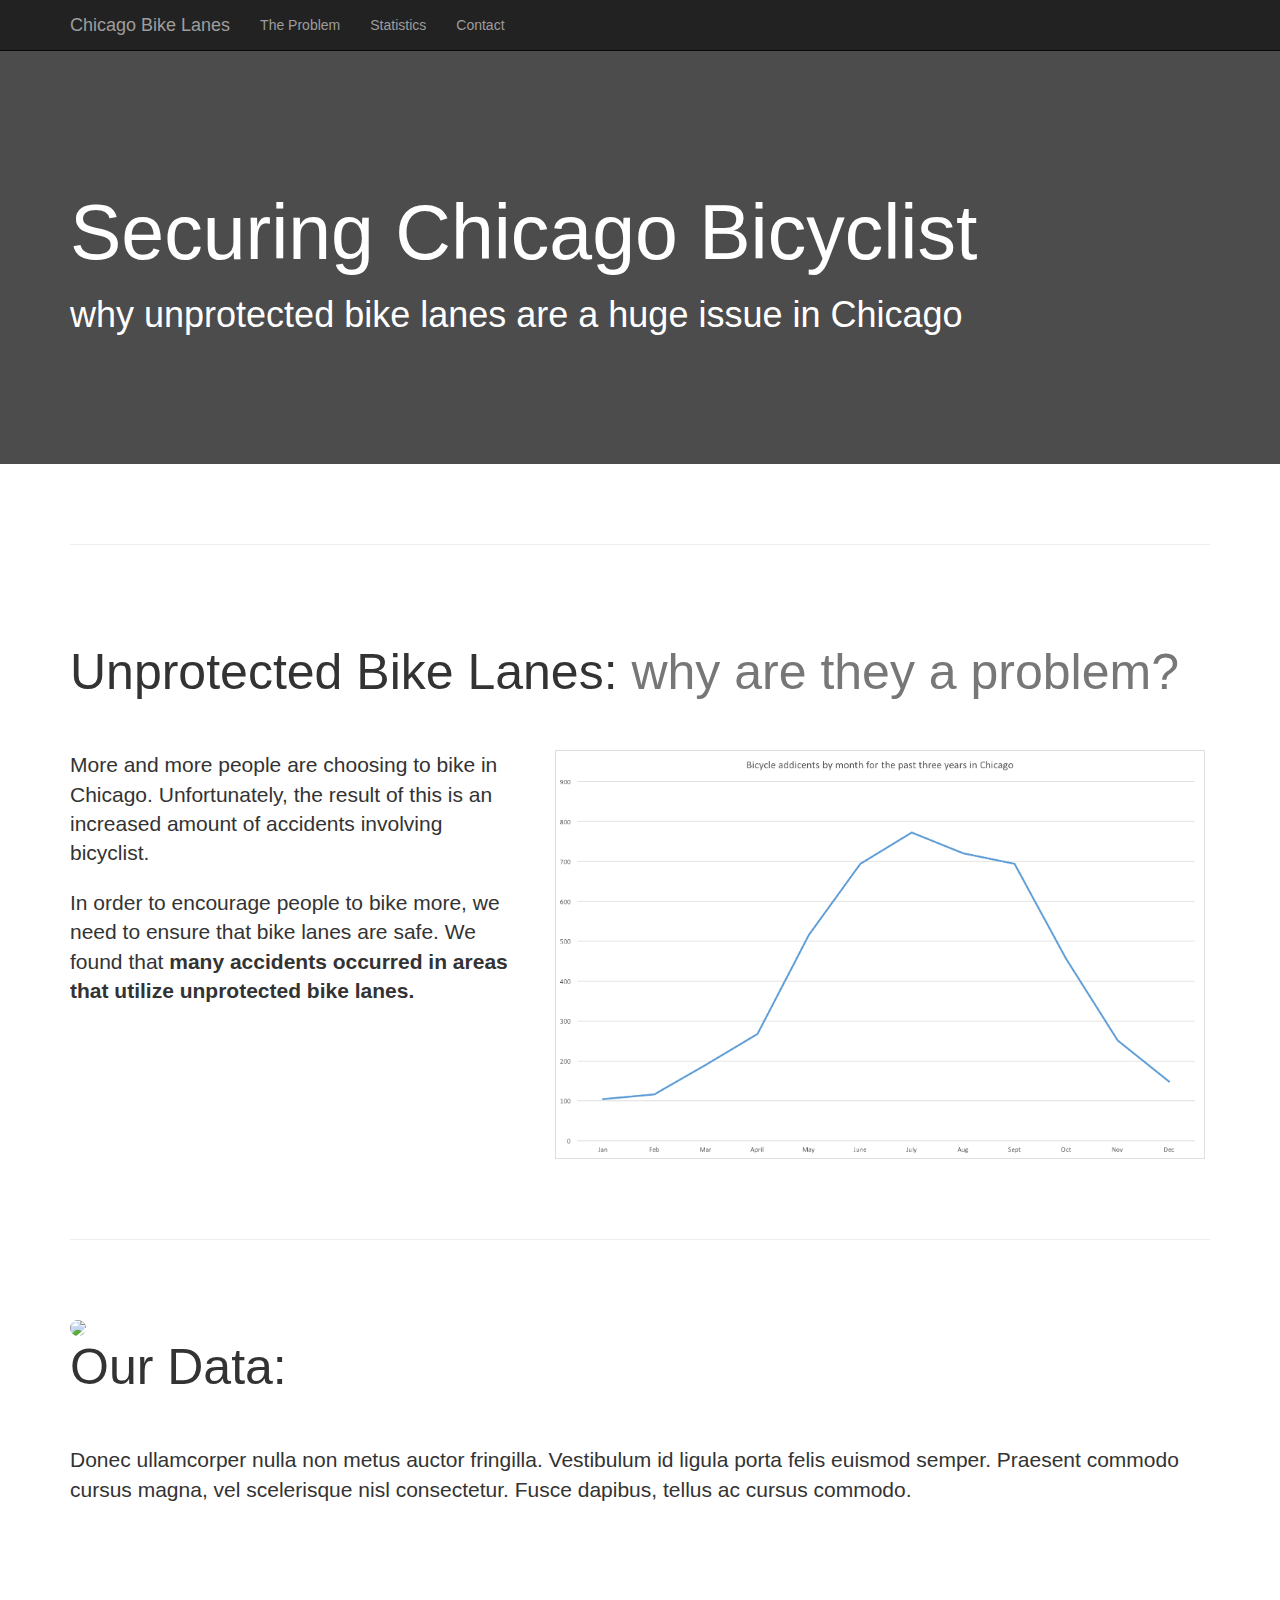
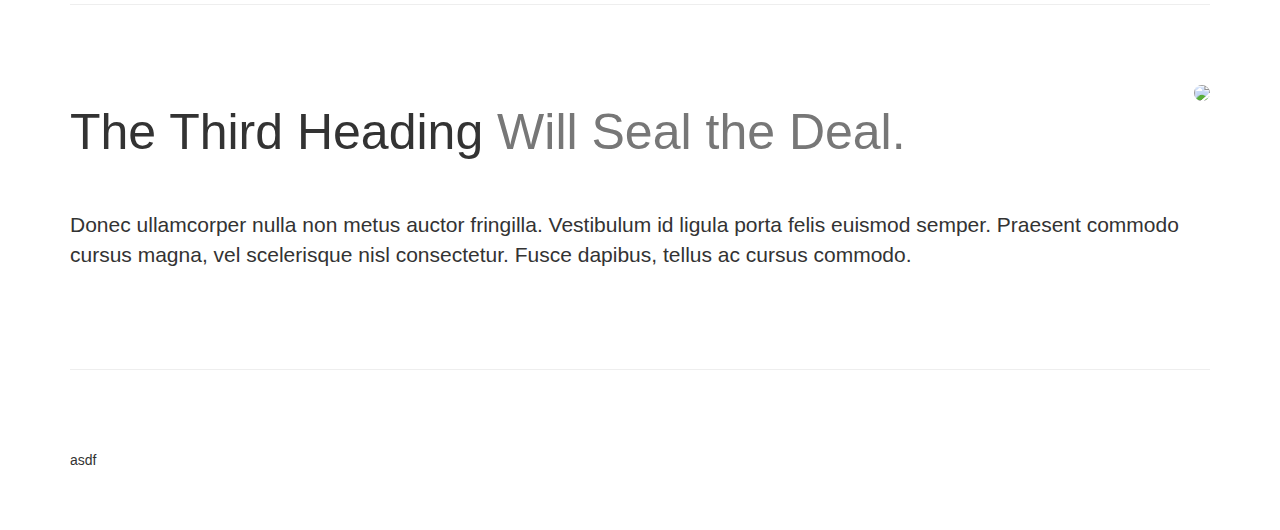
==== website/index.html @ 47d981c1 "added website" ====
<!DOCTYPE html>
<html lang="en">

<head>

    <meta charset="utf-8">
    <meta http-equiv="X-UA-Compatible" content="IE=edge">
    <meta name="viewport" content="width=device-width, initial-scale=1">
    <meta name="description" content="">
    <meta name="author" content="">

    <title>Protected Bike Lanes In Chicago</title>

    <!-- Bootstrap Core CSS -->
    <link href="css/bootstrap.min.css" rel="stylesheet">

    <!-- Custom CSS -->
    <link href="css/one-page-wonder.css" rel="stylesheet">

    <!-- HTML5 Shim and Respond.js IE8 support of HTML5 elements and media queries -->
    <!-- WARNING: Respond.js doesn't work if you view the page via file:// -->
    <!--[if lt IE 9]>
        <script src="https://oss.maxcdn.com/libs/html5shiv/3.7.0/html5shiv.js"></script>
        <script src="https://oss.maxcdn.com/libs/respond.js/1.4.2/respond.min.js"></script>
    <![endif]-->

</head>

<body>

    <!-- Navigation -->
    <nav class="navbar navbar-inverse navbar-fixed-top" role="navigation">
        <div class="container">
            <!-- Brand and toggle get grouped for better mobile display -->
            <div class="navbar-header">
                <button type="button" class="navbar-toggle" data-toggle="collapse" data-target="#bs-example-navbar-collapse-1">
                    <span class="sr-only">Toggle navigation</span>
                    <span class="icon-bar"></span>
                    <span class="icon-bar"></span>
                    <span class="icon-bar"></span>
                </button>
                <a class="navbar-brand" href="#">Chicago Bike Lanes</a>
            </div>
            <!-- Collect the nav links, forms, and other content for toggling -->
            <div class="collapse navbar-collapse" id="bs-example-navbar-collapse-1">
                <ul class="nav navbar-nav">
                    <li>
                        <a href="#about">The Problem</a>
                    </li>
                    <li>
                        <a href="#services">Statistics</a>
                    </li>
                    <li>
                        <a href="#contact">Contact</a>
                    </li>
                </ul>
            </div>
            <!-- /.navbar-collapse -->
        </div>
        <!-- /.container -->
    </nav>

    <!-- Full Width Image Header -->
    <header class="header-image">
        <div class="headline">
            <div class="container">
                <h2>Securing Chicago Bicyclist</h2>
                <h3>why unprotected bike lanes are a huge issue in Chicago</h3>
            </div>
        </div>
    </header>

    <!-- Page Content -->
    <div class="container">

        <hr class="featurette-divider" id="about">

        <!-- First Featurette -->
        <div class="featurette">
            <h2 class="featurette-heading">Unprotected Bike Lanes:
                <span class="text-muted">why are they a problem?</span>
            </h2>

            <div class="row featurette-row">

                 <div class="col-lg-5">
                    <p class="lead">
                        More and more people are choosing to bike in Chicago. Unfortunately, the result of this is an
                        increased amount of accidents involving bicyclist.
                    </p>
                     <p class="lead">
                        In order to encourage people to bike more, we need to ensure that bike lanes are safe. We found
                         that <b>many accidents occurred in areas that utilize unprotected bike lanes.</b>
                     </p>
                </div>
                <div class="col-lg-7">
                    <img class="featurette-image img-responsive center-block" src="images/summer_peak.png">
                </div>


            </div>


        </div>

        <hr class="featurette-divider" id="services">

        <!-- Second Featurette -->
        <div class="featurette" >
            <img class="featurette-image img-circle img-responsive pull-left" src="http://placehold.it/500x500">
            <h2 class="featurette-heading">Our Data:
                <span class="text-muted"></span>
            </h2>
            <p class="lead">Donec ullamcorper nulla non metus auctor fringilla. Vestibulum id ligula porta felis euismod semper. Praesent commodo cursus magna, vel scelerisque nisl consectetur. Fusce dapibus, tellus ac cursus commodo.</p>
        </div>

        <hr class="featurette-divider" id="contact">

        <!-- Third Featurette -->
        <div class="featurette">
            <img class="featurette-image img-circle img-responsive pull-right" src="http://placehold.it/500x500">
            <h2 class="featurette-heading">The Third Heading
                <span class="text-muted">Will Seal the Deal.</span>
            </h2>
            <p class="lead">Donec ullamcorper nulla non metus auctor fringilla. Vestibulum id ligula porta felis euismod semper. Praesent commodo cursus magna, vel scelerisque nisl consectetur. Fusce dapibus, tellus ac cursus commodo.</p>
        </div>

        <hr class="featurette-divider">

        <!-- Footer -->
        <footer>
            <div class="row">
                <div class="col-lg-12">
                    <p>asdf</p>
                </div>
            </div>
        </footer>

    </div>
    <!-- /.container -->

    <!-- jQuery -->
    <script src="js/jquery.js"></script>

    <!-- Bootstrap Core JavaScript -->
    <script src="js/bootstrap.min.js"></script>

</body>

</html>
---- website/css/one-page-wonder.css ----
/*!
 * Start Bootstrap - One Page Wonder HTML Template (http://startbootstrap.com)
 * Code licensed under the Apache License v2.0.
 * For details, see http://www.apache.org/licenses/LICENSE-2.0.
 */

body {
    margin-top: 50px; /* Required padding for .navbar-fixed-top. Remove if using .navbar-static-top. Change if height of navigation changes. */
}

.header-image {
    display: block;
    width: 100%;
    text-align: left;
    background: url('http://www.chicagobikes.org/images/027-%20Kinzie%20-%20Milwaukee%20to%20Wells%20-%20edit.jpg') no-repeat center center scroll;
    -webkit-background-size: cover;
    -moz-background-size: cover;
    background-size: cover;
    -o-background-size: cover;
}

.headline {
    padding: 120px 0;
    background: rgba(0, 0, 0,0.7);
}

.headline h1 {
    font-size: 130px;;
}

.headline h2 {
    font-size: 77px;
    color: white;
}

.headline h3 {
    font-size: 36px;
    color: white;
}

.featurette-divider {
    margin: 80px 0;
}

.col-lg-6 {
    padding: 5px;
}


.featurette {
    overflow: hidden;
}

.featurette-row {
    border-radius:10px;
    padding-right: 5px;
}

.featurette-image {
    border: 1px;
    width: auto;
}

.featurette-image.pull-left {
    margin-right: 40px;
}

.featurette-image.pull-right {
    margin-left: 40px;
}

.featurette-heading {
    font-size: 50px;
    padding-bottom: 40px;
}

footer {
    margin: 50px 0;
}

@media(max-width:1200px) {
    .headline h1 {
        font-size: 140px;
    }

    .headline h2 {
        font-size: 63px;
    }

    .featurette-divider {
        margin: 50px 0;
    }

    .featurette-image.pull-left {
        margin-right: 20px;
    }

    .featurette-image.pull-right {
        margin-left: 20px;
    }

    .featurette-heading {
        font-size: 35px;
    }
}

@media(max-width:991px) {
    .headline h1 {
        font-size: 105px;
    }

    .headline h2 {
        font-size: 50px;
    }

    .featurette-divider {
        margin: 40px 0;
    }

    .featurette-image.pull-left {
        margin-right: 10px;
    }

    .featurette-image.pull-right {
        margin-left: 10px;
    }

    .featurette-heading {
        font-size: 30px;
    }
}

@media(max-width:768px) {
    .container {
        margin: 0 15px;
    }

    .featurette-divider {
        margin: 40px 0;
    }

    .featurette-heading {
        font-size: 25px;
    }
}

@media(max-width:668px) {
    .headline h1 {
        font-size: 70px;
    }

    .headline h2 {
        font-size: 32px;
    }

    .featurette-divider {
        margin: 30px 0;
    }
}

@media(max-width:640px) {
    .headline {
        padding: 75px 0 25px 0;
    }

    .headline h1 {
        font-size: 60px;
    }

    .headline h2 {
        font-size: 30px;
    }
}

@media(max-width:375px) {
    .featurette-divider {
        margin: 10px 0;
    }

    .featurette-image {

    }

    .featurette-image.pull-left {
        margin-right: 0;
        margin-bottom: 10px;
    }

    .featurette-image.pull-right {
        margin-bottom: 10px;
        margin-left: 0;
    }
}
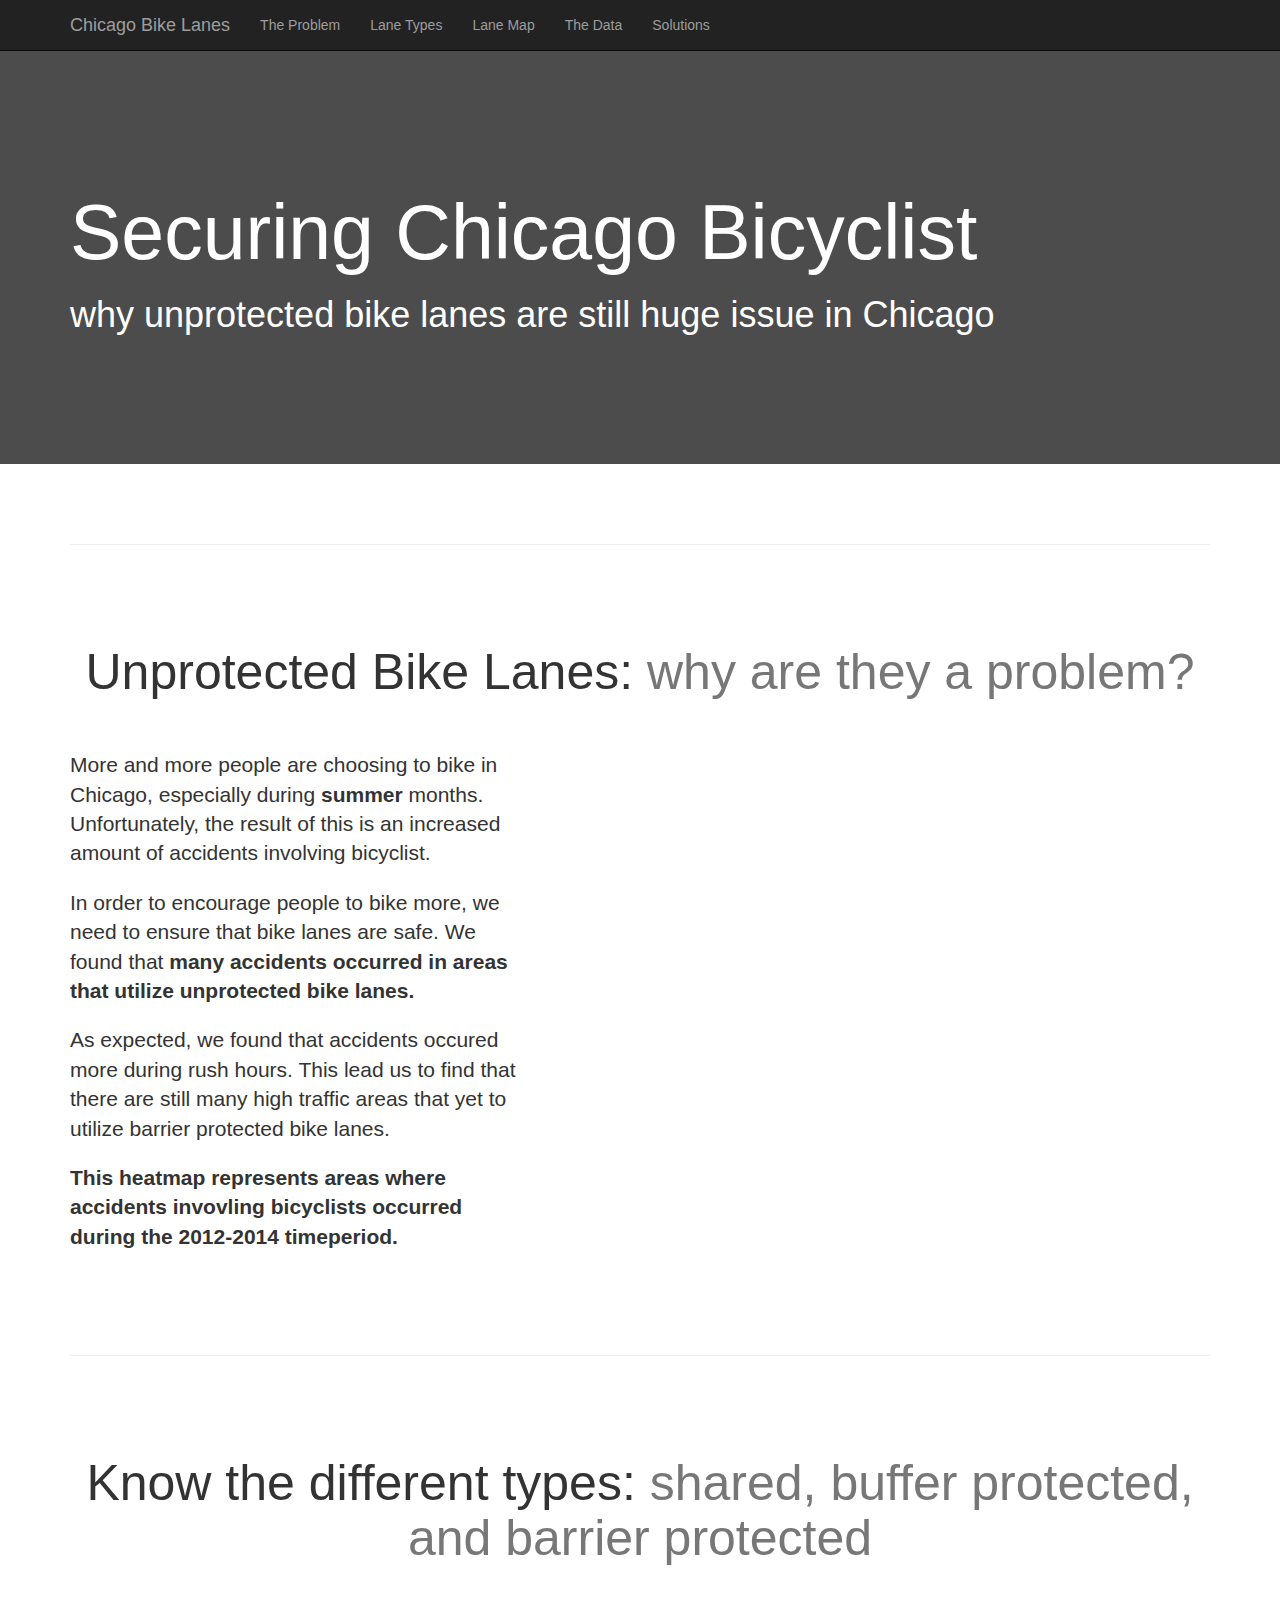
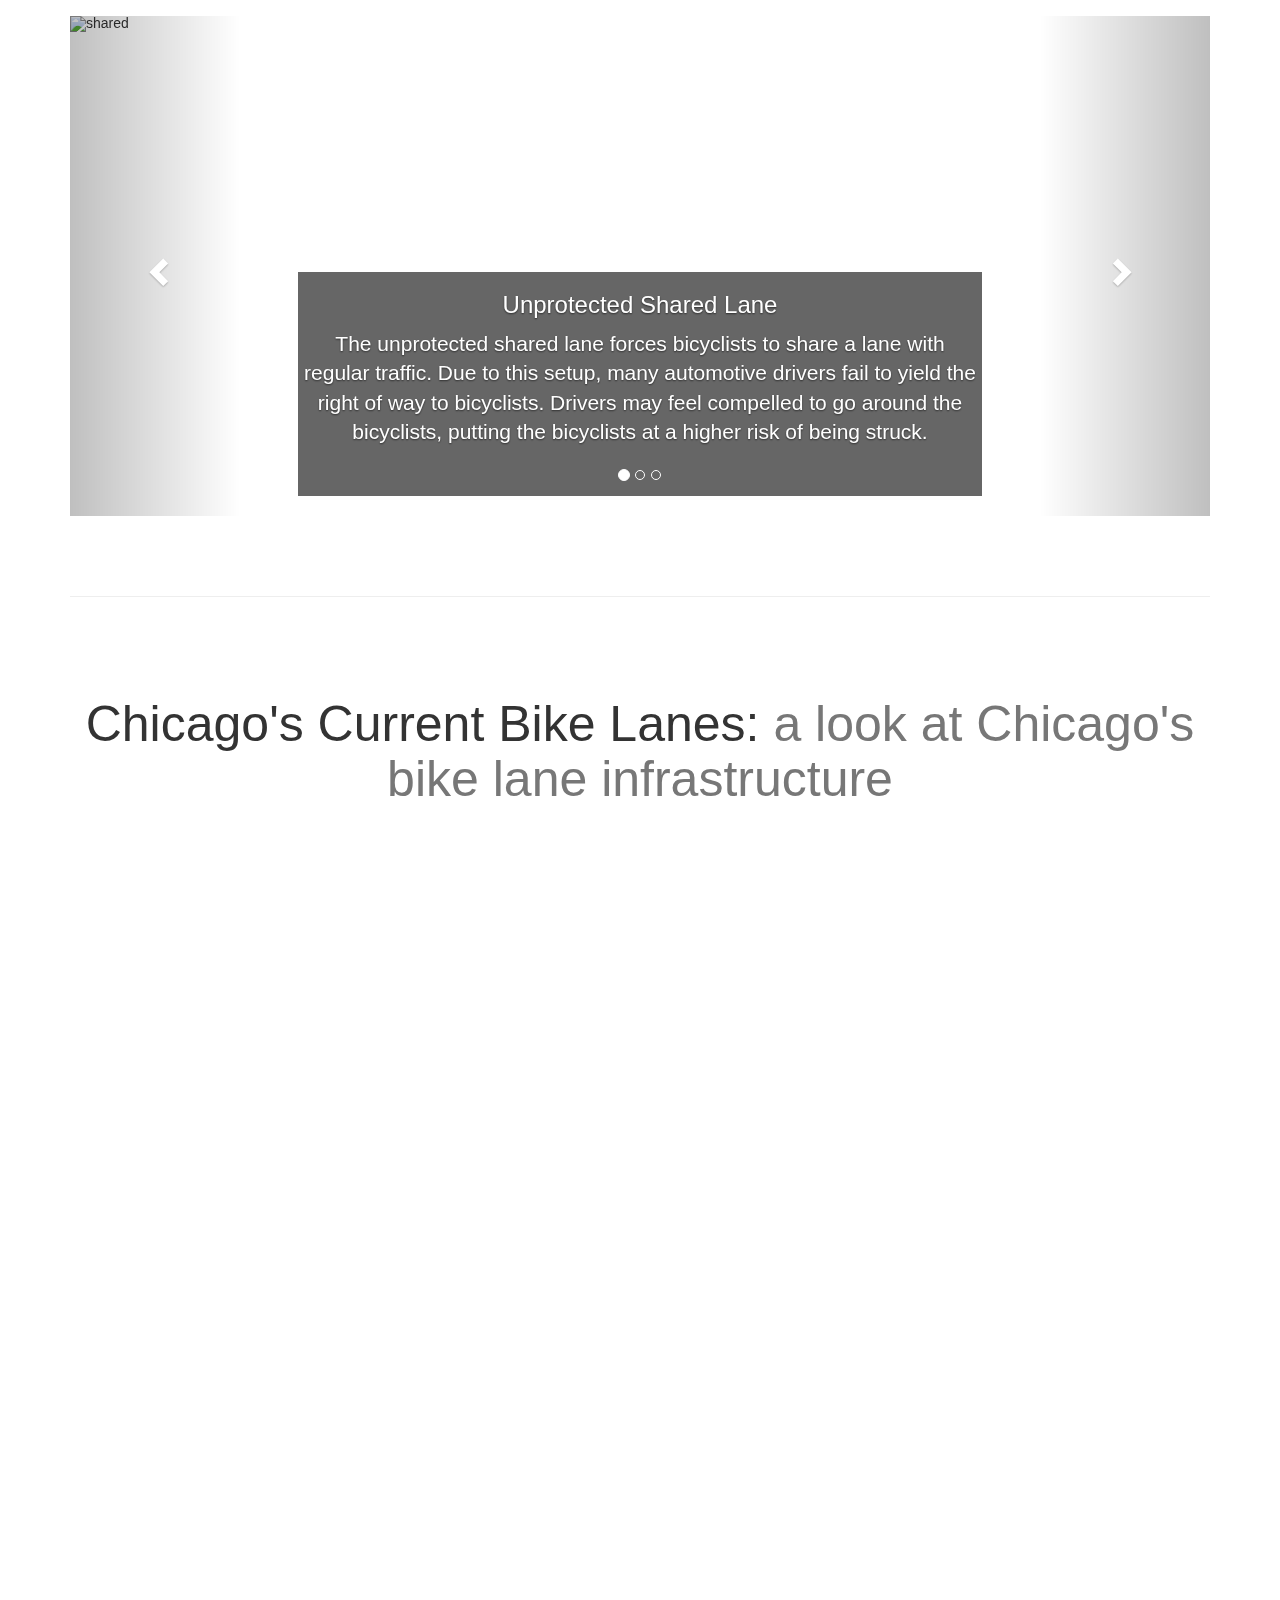
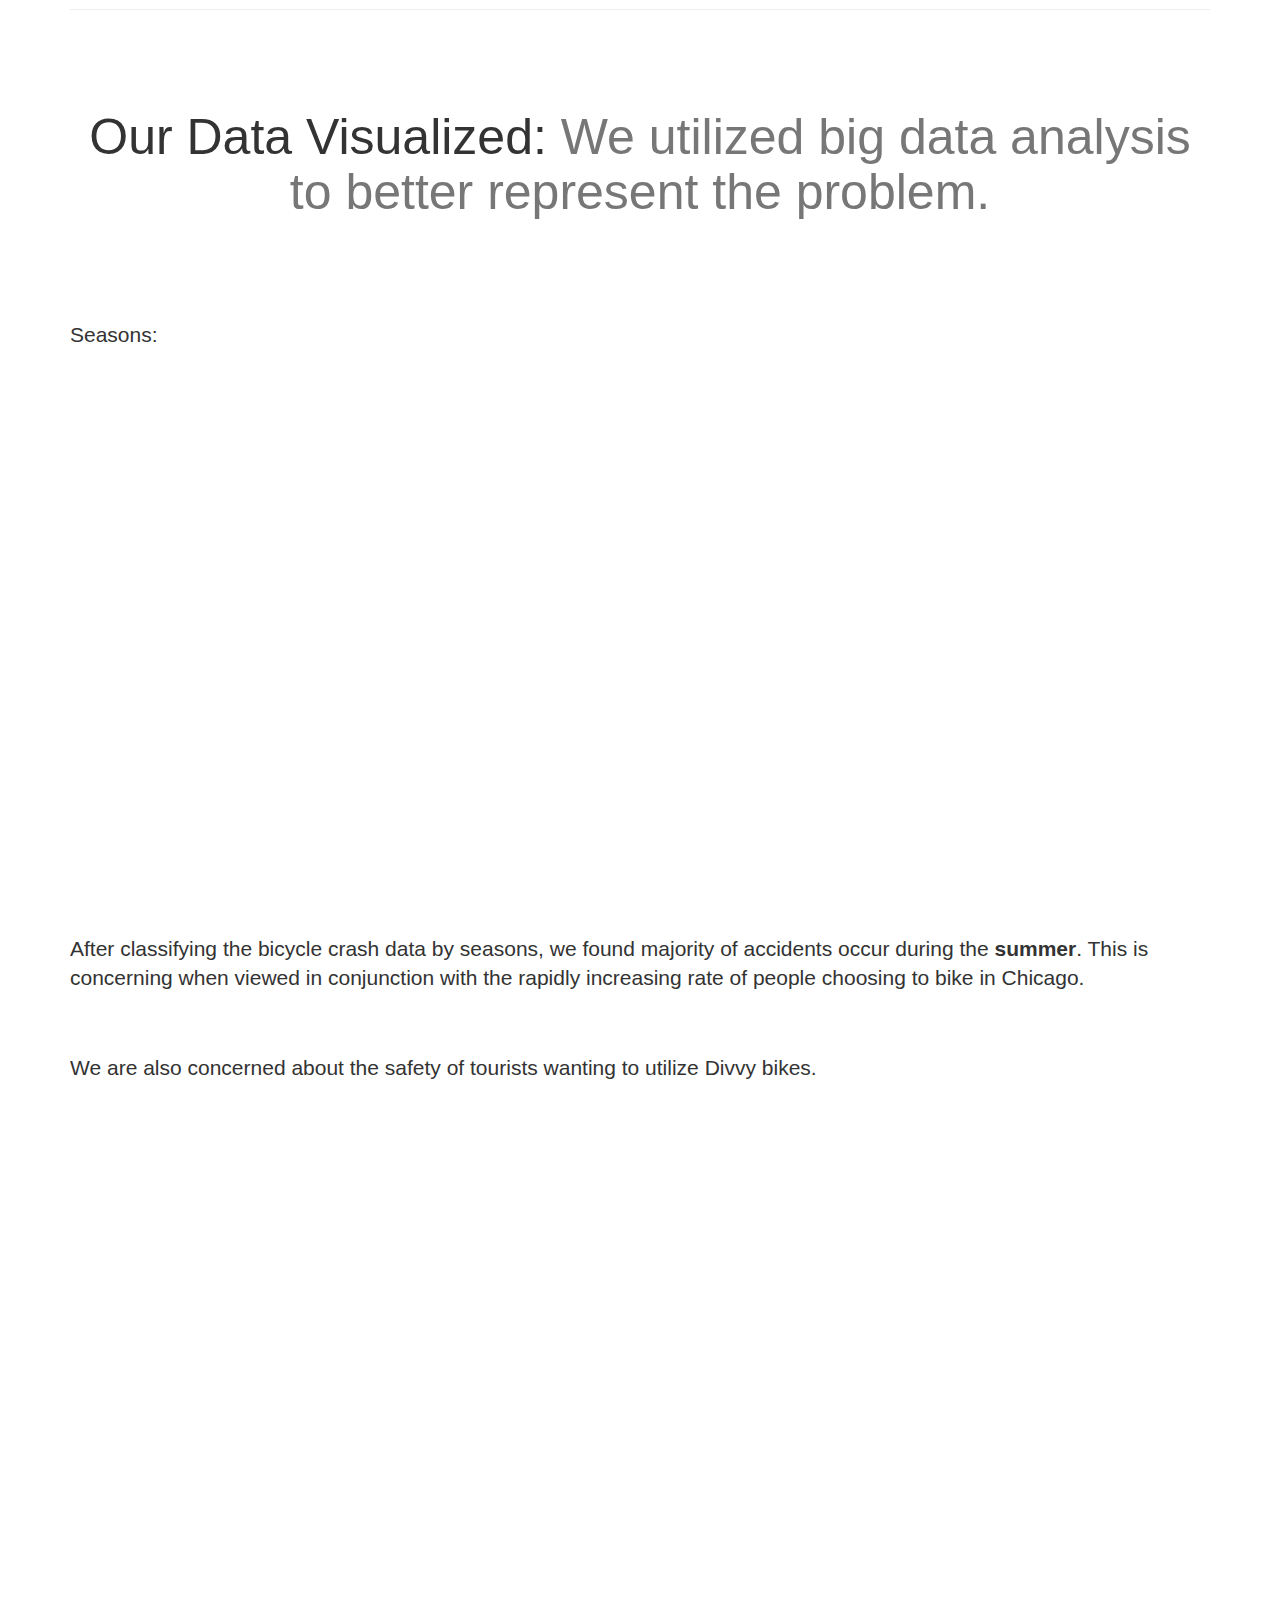
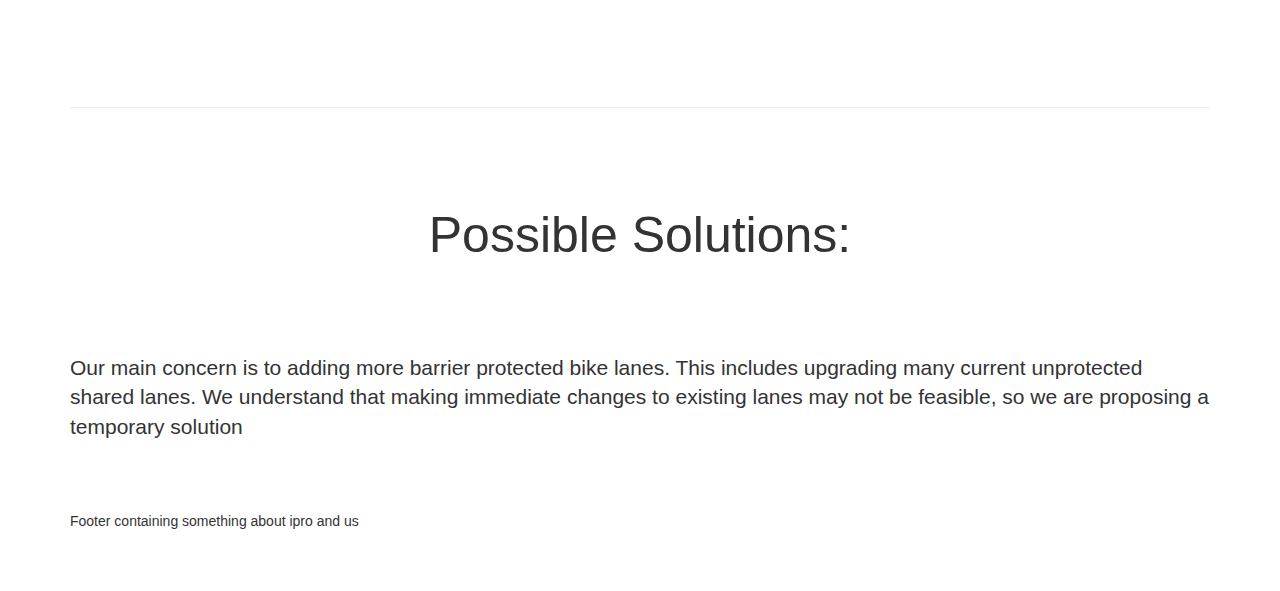
==== commit 87349a41: "more updates" ====
--- a/website/index.html
+++ b/website/index.html
@@ -17,133 +17,271 @@
     <!-- Custom CSS -->
     <link href="css/one-page-wonder.css" rel="stylesheet">
 
-    <!-- HTML5 Shim and Respond.js IE8 support of HTML5 elements and media queries -->
-    <!-- WARNING: Respond.js doesn't work if you view the page via file:// -->
-    <!--[if lt IE 9]>
-        <script src="https://oss.maxcdn.com/libs/html5shiv/3.7.0/html5shiv.js"></script>
-        <script src="https://oss.maxcdn.com/libs/respond.js/1.4.2/respond.min.js"></script>
-    <![endif]-->
+
+    <script src="https://oss.maxcdn.com/libs/html5shiv/3.7.0/html5shiv.js"></script>
+    <script src="https://oss.maxcdn.com/libs/respond.js/1.4.2/respond.min.js"></script>
 
 </head>
 
 <body>
 
-    <!-- Navigation -->
-    <nav class="navbar navbar-inverse navbar-fixed-top" role="navigation">
+<!-- Navigation -->
+<nav class="navbar navbar-inverse navbar-fixed-top" role="navigation">
+    <div class="container">
+        <!-- Brand and toggle get grouped for better mobile display -->
+        <div class="navbar-header">
+            <button type="button" class="navbar-toggle" data-toggle="collapse"
+                    data-target="#bs-example-navbar-collapse-1">
+                <span class="sr-only">Toggle navigation</span>
+                <span class="icon-bar"></span>
+                <span class="icon-bar"></span>
+                <span class="icon-bar"></span>
+            </button>
+            <a class="navbar-brand" href="#">Chicago Bike Lanes</a>
+        </div>
+        <!-- Collect the nav links, forms, and other content for toggling -->
+        <div class="collapse navbar-collapse" id="bs-example-navbar-collapse-1">
+            <ul class="nav navbar-nav">
+                <li>
+                    <a href="#about">The Problem</a>
+                </li>
+                <li>
+                    <a href="#services">Lane Types</a>
+                </li>
+                <li>
+                    <a href="#contact">Lane Map</a>
+                </li>
+                <li>
+                    <a href="#data">The Data</a>
+                </li>
+                <li>
+                    <a href="#solutions">Solutions</a>
+                </li>
+            </ul>
+        </div>
+        <!-- /.navbar-collapse -->
+    </div>
+    <!-- /.container -->
+</nav>
+
+<!-- Full Width Image Header -->
+<header class="header-image">
+    <div class="headline">
         <div class="container">
-            <!-- Brand and toggle get grouped for better mobile display -->
-            <div class="navbar-header">
-                <button type="button" class="navbar-toggle" data-toggle="collapse" data-target="#bs-example-navbar-collapse-1">
-                    <span class="sr-only">Toggle navigation</span>
-                    <span class="icon-bar"></span>
-                    <span class="icon-bar"></span>
-                    <span class="icon-bar"></span>
-                </button>
-                <a class="navbar-brand" href="#">Chicago Bike Lanes</a>
-            </div>
-            <!-- Collect the nav links, forms, and other content for toggling -->
-            <div class="collapse navbar-collapse" id="bs-example-navbar-collapse-1">
-                <ul class="nav navbar-nav">
-                    <li>
-                        <a href="#about">The Problem</a>
-                    </li>
-                    <li>
-                        <a href="#services">Statistics</a>
-                    </li>
-                    <li>
-                        <a href="#contact">Contact</a>
-                    </li>
-                </ul>
-            </div>
-            <!-- /.navbar-collapse -->
-        </div>
-        <!-- /.container -->
-    </nav>
-
-    <!-- Full Width Image Header -->
-    <header class="header-image">
-        <div class="headline">
-            <div class="container">
-                <h2>Securing Chicago Bicyclist</h2>
-                <h3>why unprotected bike lanes are a huge issue in Chicago</h3>
-            </div>
-        </div>
-    </header>
-
-    <!-- Page Content -->
-    <div class="container">
-
-        <hr class="featurette-divider" id="about">
-
-        <!-- First Featurette -->
-        <div class="featurette">
-            <h2 class="featurette-heading">Unprotected Bike Lanes:
-                <span class="text-muted">why are they a problem?</span>
-            </h2>
-
-            <div class="row featurette-row">
-
-                 <div class="col-lg-5">
-                    <p class="lead">
-                        More and more people are choosing to bike in Chicago. Unfortunately, the result of this is an
-                        increased amount of accidents involving bicyclist.
-                    </p>
-                     <p class="lead">
-                        In order to encourage people to bike more, we need to ensure that bike lanes are safe. We found
-                         that <b>many accidents occurred in areas that utilize unprotected bike lanes.</b>
-                     </p>
+            <h2>Securing Chicago Bicyclist</h2>
+            <h3>why unprotected bike lanes are still huge issue in Chicago</h3>
+        </div>
+    </div>
+</header>
+
+<!-- Page Content -->
+<div class="container">
+
+    <hr class="featurette-divider first" id="about">
+
+    <!-- First Featurette -->
+    <div class="featurette">
+
+        <h2 class="featurette-heading">Unprotected Bike Lanes:
+            <span class="text-muted">why are they a problem?</span>
+        </h2>
+        <div class="row featurette-row">
+
+            <div class="col-lg-5">
+                <p class="lead">
+                    More and more people are choosing to bike in Chicago, especially during <b>summer</b> months.
+                    Unfortunately, the result of this is an
+                    increased amount of accidents involving bicyclist.
+                </p>
+                <p class="lead">
+                    In order to encourage people to bike more, we need to ensure that bike lanes are safe. We found
+                    that <b>many accidents occurred in areas that utilize unprotected bike lanes.</b>
+                </p>
+                <p class="lead">
+                    As expected, we found that accidents occured more during rush hours. This lead us to find that
+                    there are still many high traffic areas that yet to utilize barrier protected bike lanes.
+                </p>
+
+                  <p class="lead">
+                    <b>This heatmap represents areas where accidents invovling bicyclists occurred during the 2012-2014
+                        timeperiod.</b>
+                </p>
+            </div>
+            <div class="col-lg-7">
+                <!--<img class="featurette-image img-responsive" src="images/summer_peak.png">-->
+                <iframe width='100%' height='520' frameborder='0'
+                        src='https://mtorre12.cartodb.com/viz/634c520c-f6e6-11e5-82c2-0ecd1babdde5/embed_map'
+                        allowfullscreen webkitallowfullscreen mozallowfullscreen oallowfullscreen msallowfullscreen>
+                </iframe>
+
+            </div>
+        </div>
+    </div>
+
+    <hr class="featurette-divider" id="services">
+
+    <!-- Second Featurette -->
+    <div class="featurette">
+
+        <h2 class="featurette-heading">Know the different types:
+            <span class="text-muted">shared, buffer protected, and barrier protected</span>
+        </h2>
+    </div>
+
+    <div id="myCarousel" class="carousel slide" data-ride="carousel">
+        <!-- Indicators -->
+        <ol class="carousel-indicators">
+            <li data-target="#myCarousel" data-slide-to="0" class="active"></li>
+            <li data-target="#myCarousel" data-slide-to="1"></li>
+            <li data-target="#myCarousel" data-slide-to="2"></li>
+        </ol>
+        <!-- Wrapper for slides -->
+        <div class="carousel-inner" role="listbox">
+            <div class="item active">
+                <img src=images/milwaukee_lane.jpg alt="shared">
+                <div class="carousel-caption">
+                    <h3>Unprotected Shared Lane</h3>
+                    <p class="lead">The unprotected shared lane forces bicyclists to share a lane with regular traffic. Due to this
+                    setup, many automotive drivers fail to yield the right of way to bicyclists. Drivers may feel compelled
+                    to go around the bicyclists, putting the bicyclists at a higher risk of being struck.</p>
                 </div>
-                <div class="col-lg-7">
-                    <img class="featurette-image img-responsive center-block" src="images/summer_peak.png">
+            </div>
+
+            <div class="item">
+                <img src="images/line_protected.jpg" alt="buffer">
+                <div class="carousel-caption">
+                    <h3>Buffer Protected Lane</h3>
+                    <p class="lead">The buffer protected lane gives the bicyclists a dedicted lane marked by lines on the road.
+                    This approach is a better attempt at keeping bicyclist safe from regular traffic, but still does not
+                    provide any dedicated barrier.</p>
                 </div>
-
-
-            </div>
-
-
-        </div>
-
-        <hr class="featurette-divider" id="services">
-
-        <!-- Second Featurette -->
-        <div class="featurette" >
-            <img class="featurette-image img-circle img-responsive pull-left" src="http://placehold.it/500x500">
-            <h2 class="featurette-heading">Our Data:
-                <span class="text-muted"></span>
-            </h2>
-            <p class="lead">Donec ullamcorper nulla non metus auctor fringilla. Vestibulum id ligula porta felis euismod semper. Praesent commodo cursus magna, vel scelerisque nisl consectetur. Fusce dapibus, tellus ac cursus commodo.</p>
-        </div>
-
-        <hr class="featurette-divider" id="contact">
-
-        <!-- Third Featurette -->
-        <div class="featurette">
-            <img class="featurette-image img-circle img-responsive pull-right" src="http://placehold.it/500x500">
-            <h2 class="featurette-heading">The Third Heading
-                <span class="text-muted">Will Seal the Deal.</span>
-            </h2>
-            <p class="lead">Donec ullamcorper nulla non metus auctor fringilla. Vestibulum id ligula porta felis euismod semper. Praesent commodo cursus magna, vel scelerisque nisl consectetur. Fusce dapibus, tellus ac cursus commodo.</p>
-        </div>
-
-        <hr class="featurette-divider">
-
-        <!-- Footer -->
-        <footer>
-            <div class="row">
-                <div class="col-lg-12">
-                    <p>asdf</p>
+            </div>
+
+            <div class="item">
+                <img src="images/protected_ex.jpg" alt="protected">
+                <div class="carousel-caption">
+                    <h3>Barrier Protected</h3>
+                    <p class="lead">The barrier protected bike lane provides a dedicated and secured lane for bicyclists. This lane
+                    completely separates bicyclists from traffic by utilizing one of a variety of physical barriers.
+                    Barrier markers are typically made of plastic and some even have a dedicated concrete median
+                    built into the road.</p>
                 </div>
             </div>
-        </footer>
-
-    </div>
-    <!-- /.container -->
-
-    <!-- jQuery -->
-    <script src="js/jquery.js"></script>
-
-    <!-- Bootstrap Core JavaScript -->
-    <script src="js/bootstrap.min.js"></script>
+        </div>
+
+        <!-- Left and right controls -->
+        <a class="left carousel-control" href="#myCarousel" role="button" data-slide="prev">
+            <span class="glyphicon glyphicon-chevron-left" aria-hidden="true"></span>
+            <span class="sr-only">Previous</span>
+        </a>
+        <a class="right carousel-control" href="#myCarousel" role="button" data-slide="next">
+            <span class="glyphicon glyphicon-chevron-right" aria-hidden="true"></span>
+            <span class="sr-only">Next</span>
+        </a>
+    </div>
+
+    <hr class="featurette-divider" id="contact">
+
+    <!-- Third Featurette -->
+    <div class="featurette">
+        <h2 class="featurette-heading">Chicago's Current Bike Lanes:
+            <span class="text-muted">a look at Chicago's bike lane infrastructure</span>
+        </h2>
+        <div class="map_container">
+            <div id="map_canvas" class="map_canvas">
+                <iframe width="100%" height="100%" frameborder="0" scrolling="no" marginheight="0" marginwidth="0"
+                        src="https://www.google.com/maps/d/embed?mid=zQxwjQwKejsc.kHUkYTSJEQug"></iframe>
+                <br/>
+            </div>
+        </div>
+
+        <div class="row featurette-row">
+            <div class="col-lg-4">
+                <p class="lead center-text">
+
+                </p>
+
+            </div>
+            <div class="col-lg-4">
+                <p class="lead center-text mid-item">
+
+                </p>
+
+            </div>
+            <div class="col-lg-4">
+                <p class="lead center-text">
+
+                </p>
+            </div>
+        </div>
+    </div>
+
+
+    <hr class="featurette-divider" id="data">
+
+    <!-- Forth Featurette -->
+    <div class="featurette" >
+
+        <h2 class="featurette-heading">Our Data Visualized:
+            <span class="text-muted">We utilized big data analysis to better represent the problem.</span>
+        </h2>
+
+        <h3 class="lead pad-lead">
+            Seasons:
+        </h3>
+
+        <iframe width='100%' height='520' frameborder='0'
+                src='https://bkoyyala.cartodb.com/viz/8a8a599e-fade-11e5-b8db-0e3a376473ab/embed_map'
+                allowfullscreen webkitallowfullscreen mozallowfullscreen oallowfullscreen msallowfullscreen>
+
+        </iframe>
+
+        <p class="lead pad-lead">
+            After classifying the bicycle crash data by seasons, we found majority of accidents
+            occur during the <b>summer</b>. This is concerning when viewed in conjunction with the rapidly increasing
+            rate of people choosing to bike in Chicago.
+        </p>
+
+         <p class="lead pad-lead">
+            We are also concerned about the safety of tourists wanting to utilize Divvy bikes.
+        </p>
+
+
+        <iframe width='100%' height='520' frameborder='0' src='https://bkoyyala.cartodb.com/viz/a01b92e0-fc42-11e5-81eb-0e3a376473ab/embed_map' allowfullscreen webkitallowfullscreen mozallowfullscreen oallowfullscreen msallowfullscreen></iframe>
+    </div>
+
+    <hr class="featurette-divider" id="solutions">
+
+    <!-- Solution -->
+    <div class="featurette" >
+
+        <h2 class="featurette-heading">Possible Solutions: </h2>
+
+        <p class="lead pad-lead">
+            Our main concern is to adding more barrier protected bike lanes. This includes upgrading many
+            current unprotected shared lanes. We understand that making immediate changes to existing lanes may not be
+            feasible, so we are proposing a temporary solution
+        </p>
+
+    </div>
+
+    <!-- Footer -->
+    <footer>
+        <div class="row">
+            <div class="col-lg-12">
+                <p>Footer containing something about ipro and us</p>
+            </div>
+        </div>
+    </footer>
+
+</div>
+<!-- /.container -->
+
+<!-- jQuery -->
+<script src="js/jquery.js"></script>
+
+<!-- Bootstrap Core JavaScript -->
+<script src="js/bootstrap.min.js"></script>
 
 </body>
 
--- a/website/css/one-page-wonder.css
+++ b/website/css/one-page-wonder.css
@@ -6,6 +6,40 @@
 
 body {
     margin-top: 50px; /* Required padding for .navbar-fixed-top. Remove if using .navbar-static-top. Change if height of navigation changes. */
+}
+
+.carousel img {
+    min-width: 100%;
+    max-height: 660px;
+    min-height: 500px;
+}
+
+
+
+.center-text {
+    text-align: center;
+    padding: 5px;
+}
+
+.carousel-inner {
+    max-height: 50%;
+}
+
+
+.map_container{
+    position: relative;
+    width: 100%;
+    padding-bottom: 56.25%; /* Ratio 16:9 ( 100%/16*9 = 56.25% ) */
+}
+
+.map_container .map_canvas{
+    position: absolute;
+    top: 0;
+    right: 0;
+    bottom: 0;
+    left: 0;
+    margin: 0;
+    padding: 0;
 }
 
 .header-image {
@@ -19,6 +53,17 @@
     -o-background-size: cover;
 }
 
+
+.col-lg-4 .img-responsive {
+ height: 200px;
+ width: 400px;
+
+}
+.set-size {
+    width: auto;
+    height: auto;
+}
+
 .headline {
     padding: 120px 0;
     background: rgba(0, 0, 0,0.7);
@@ -42,13 +87,29 @@
     margin: 80px 0;
 }
 
+.featurette-divider .first {
+    margin: 40px 0;
+}
+
+
 .col-lg-6 {
     padding: 5px;
 }
 
-
+.pad-lead {
+    padding-top:40px;
+
+}
 .featurette {
     overflow: hidden;
+}
+
+.carousel-caption {
+    background: rgba(0, 0, 0,0.6);
+    padding-left: 5px;
+    padding-right: 5px;
+    padding-bottom: auto;
+    padding-top: 0px;
 }
 
 .featurette-row {
@@ -72,6 +133,7 @@
 .featurette-heading {
     font-size: 50px;
     padding-bottom: 40px;
+    text-align: center;
 }
 
 footer {
@@ -170,6 +232,8 @@
     .headline h2 {
         font-size: 30px;
     }
+
+
 }
 
 @media(max-width:375px) {
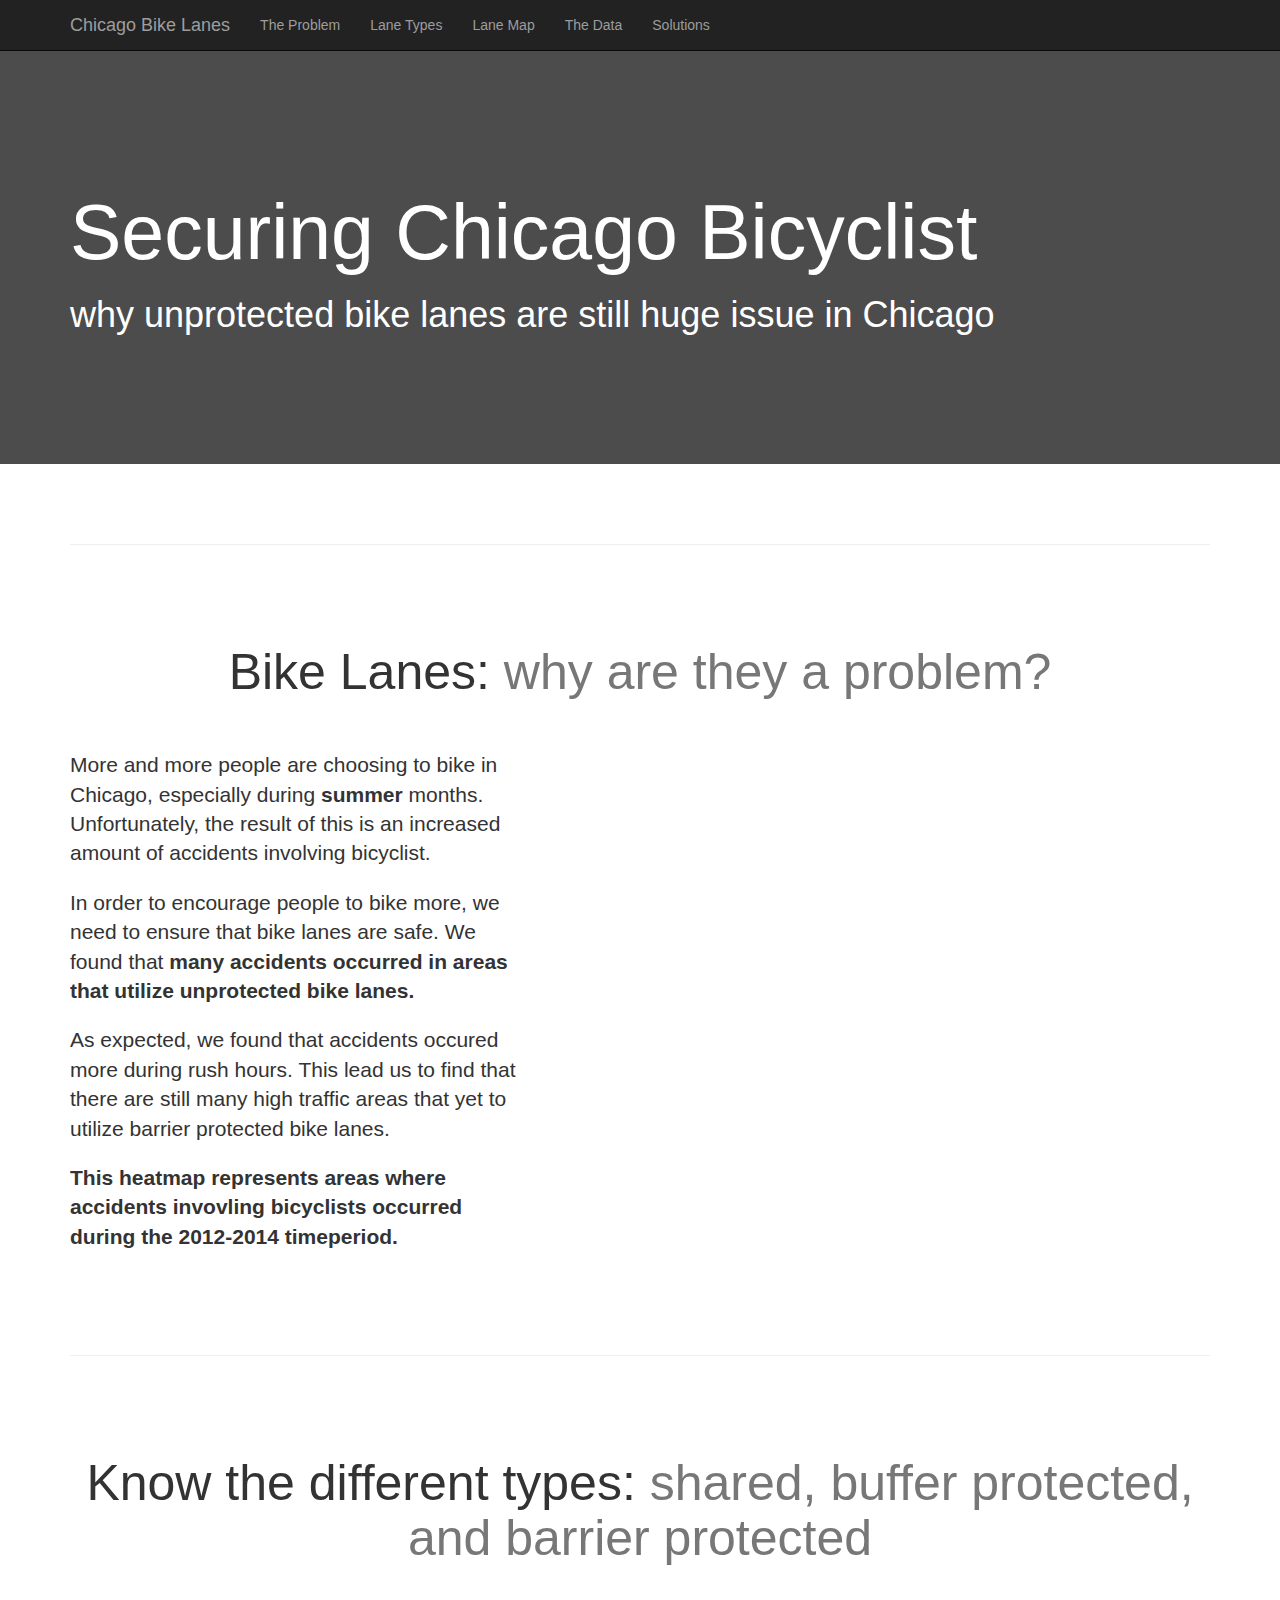
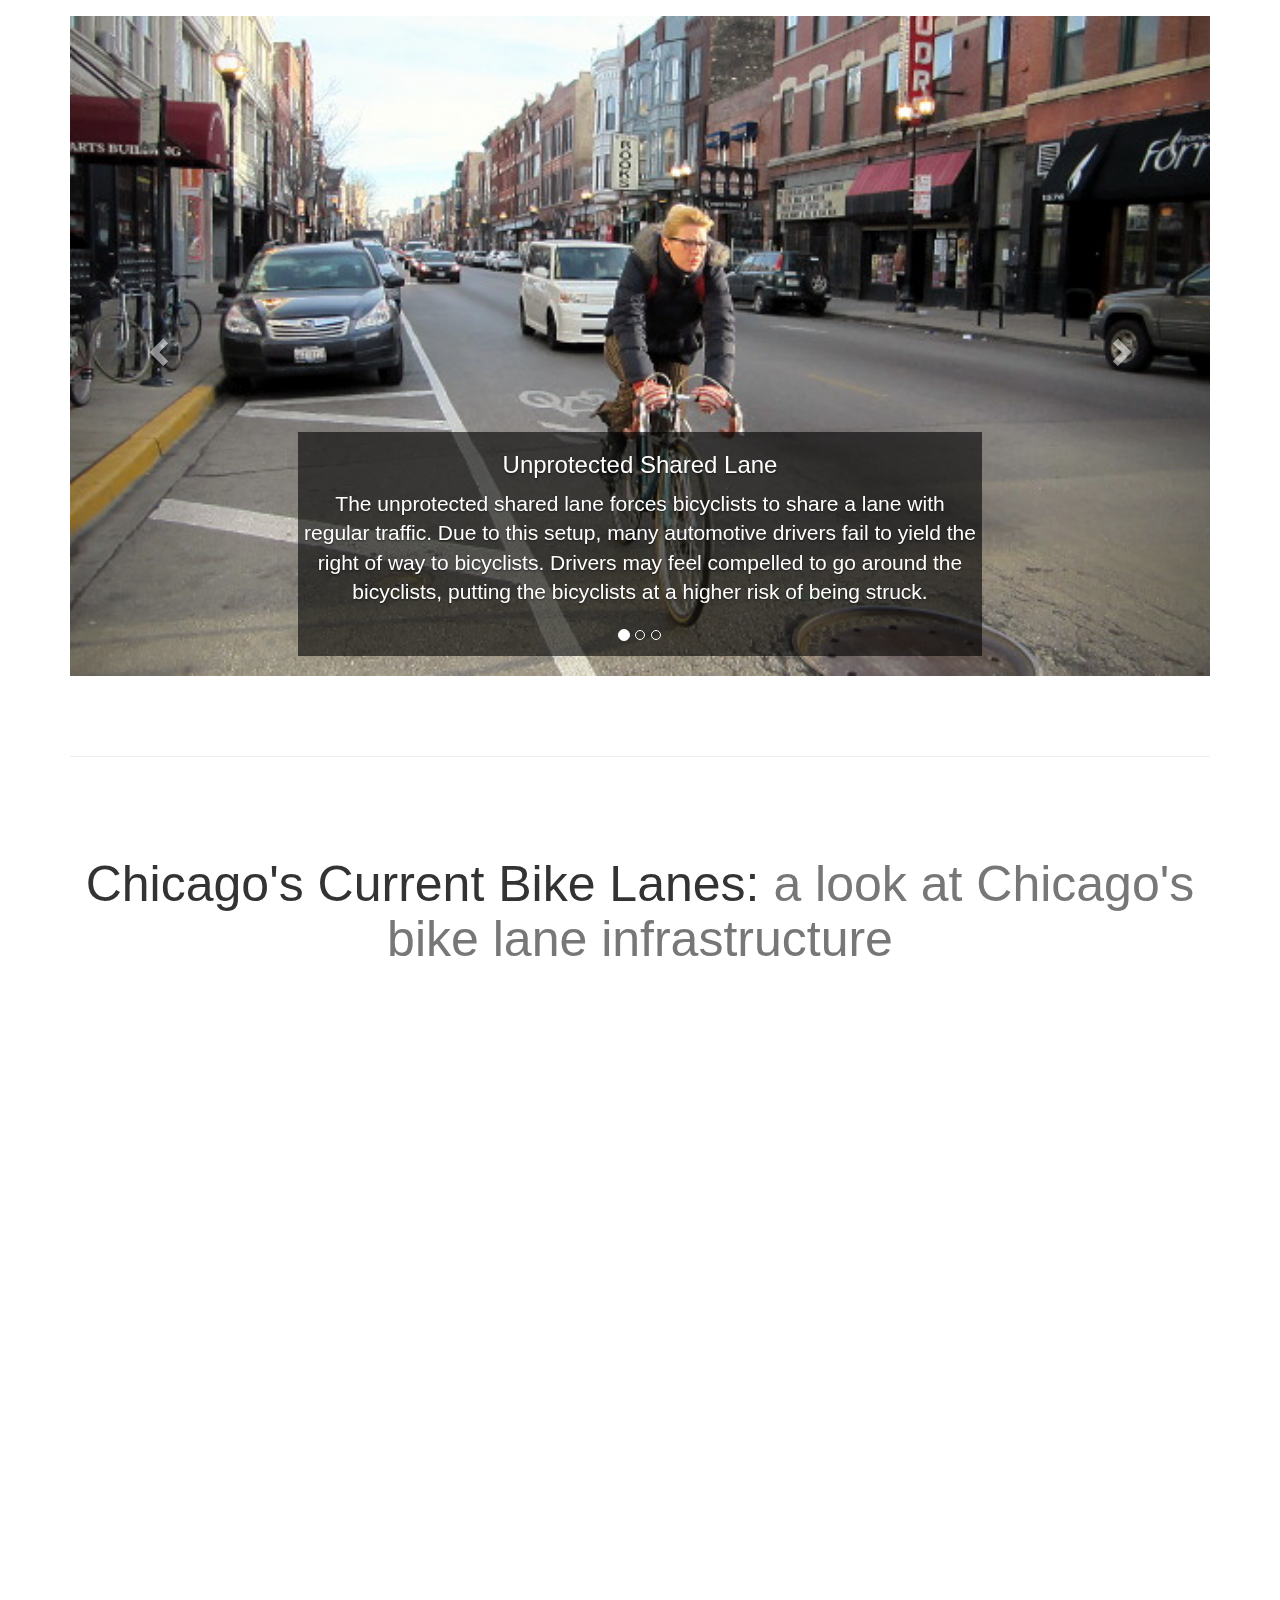
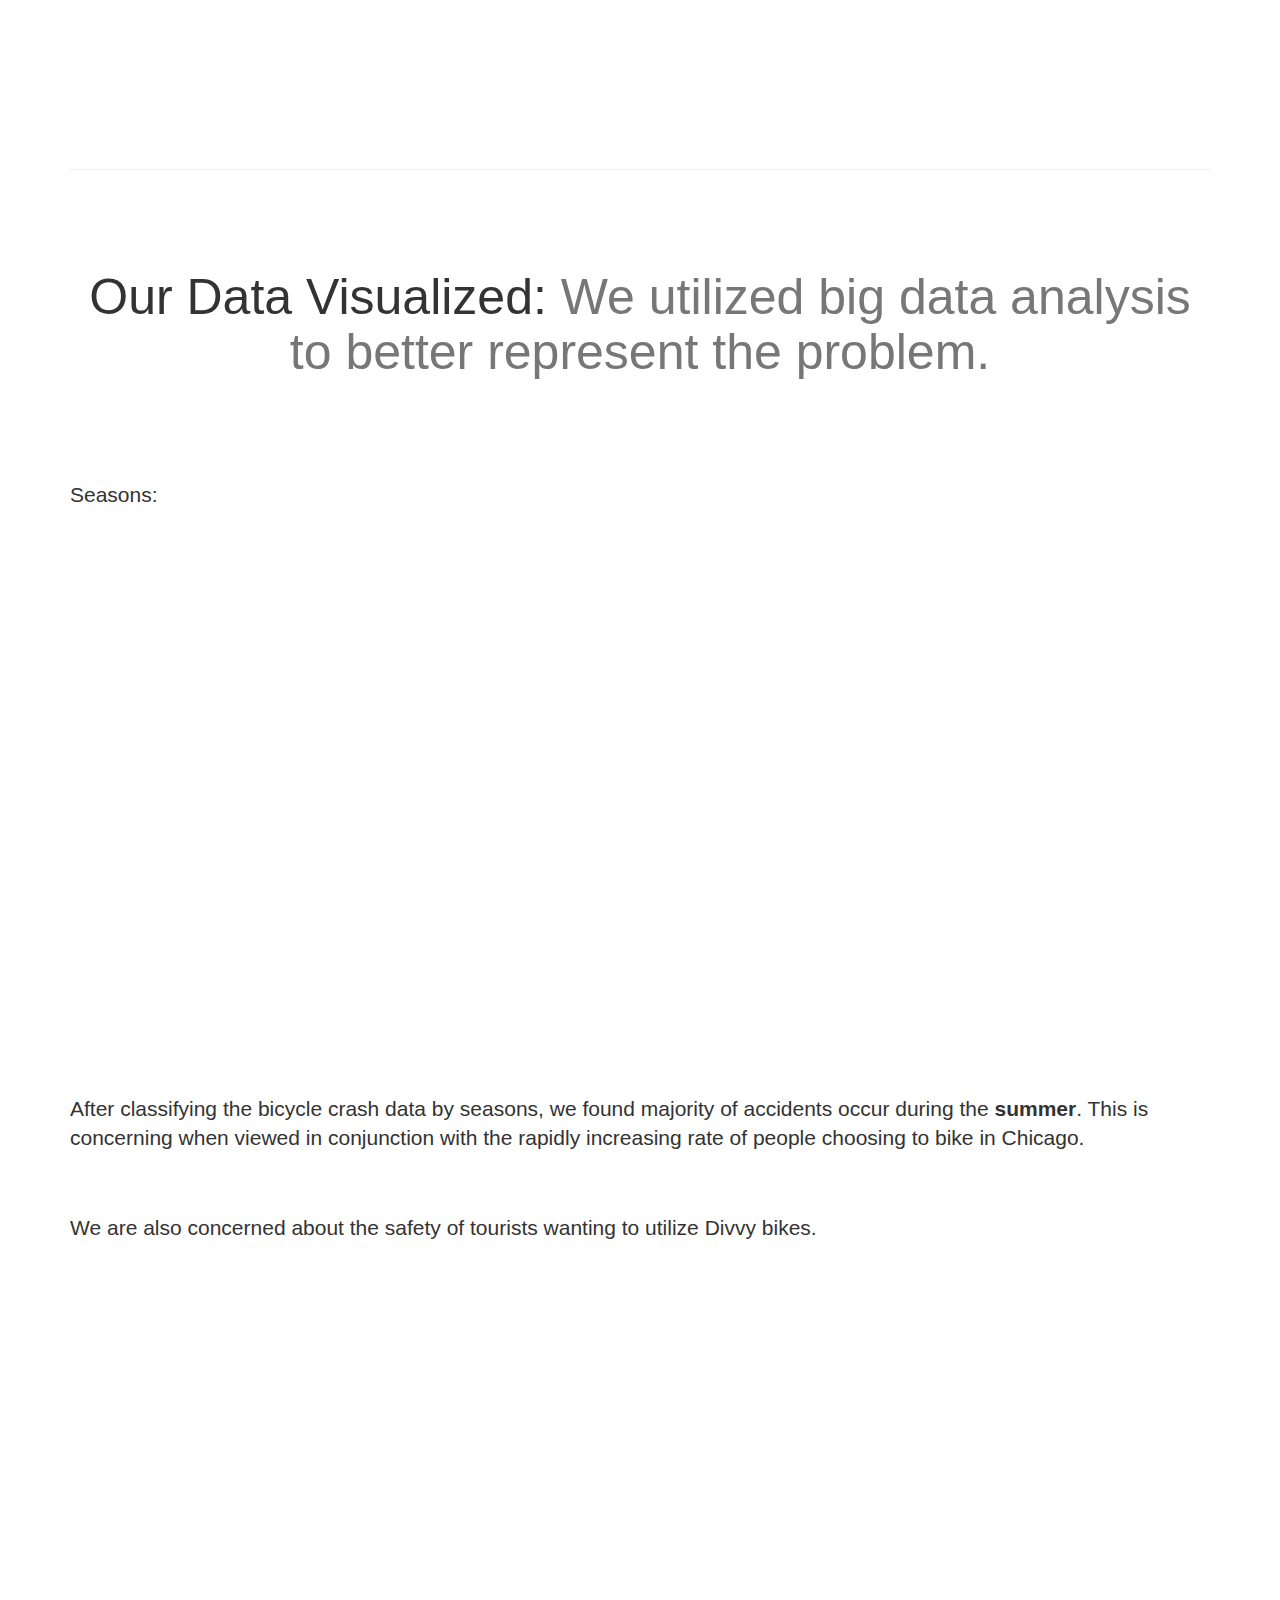
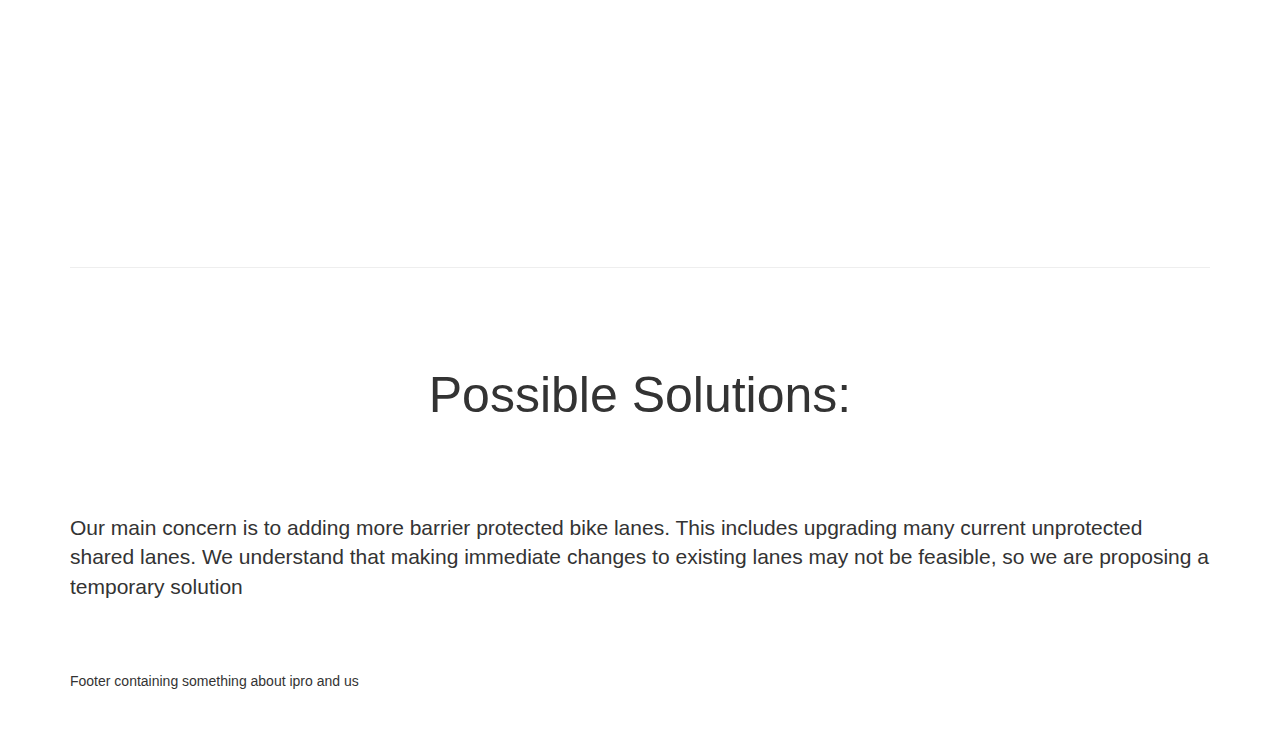
==== commit a64acc31: "made website changes" ====
--- a/website/index.html
+++ b/website/index.html
@@ -82,7 +82,7 @@
     <!-- First Featurette -->
     <div class="featurette">
 
-        <h2 class="featurette-heading">Unprotected Bike Lanes:
+        <h2 class="featurette-heading">Bike Lanes:
             <span class="text-muted">why are they a problem?</span>
         </h2>
         <div class="row featurette-row">
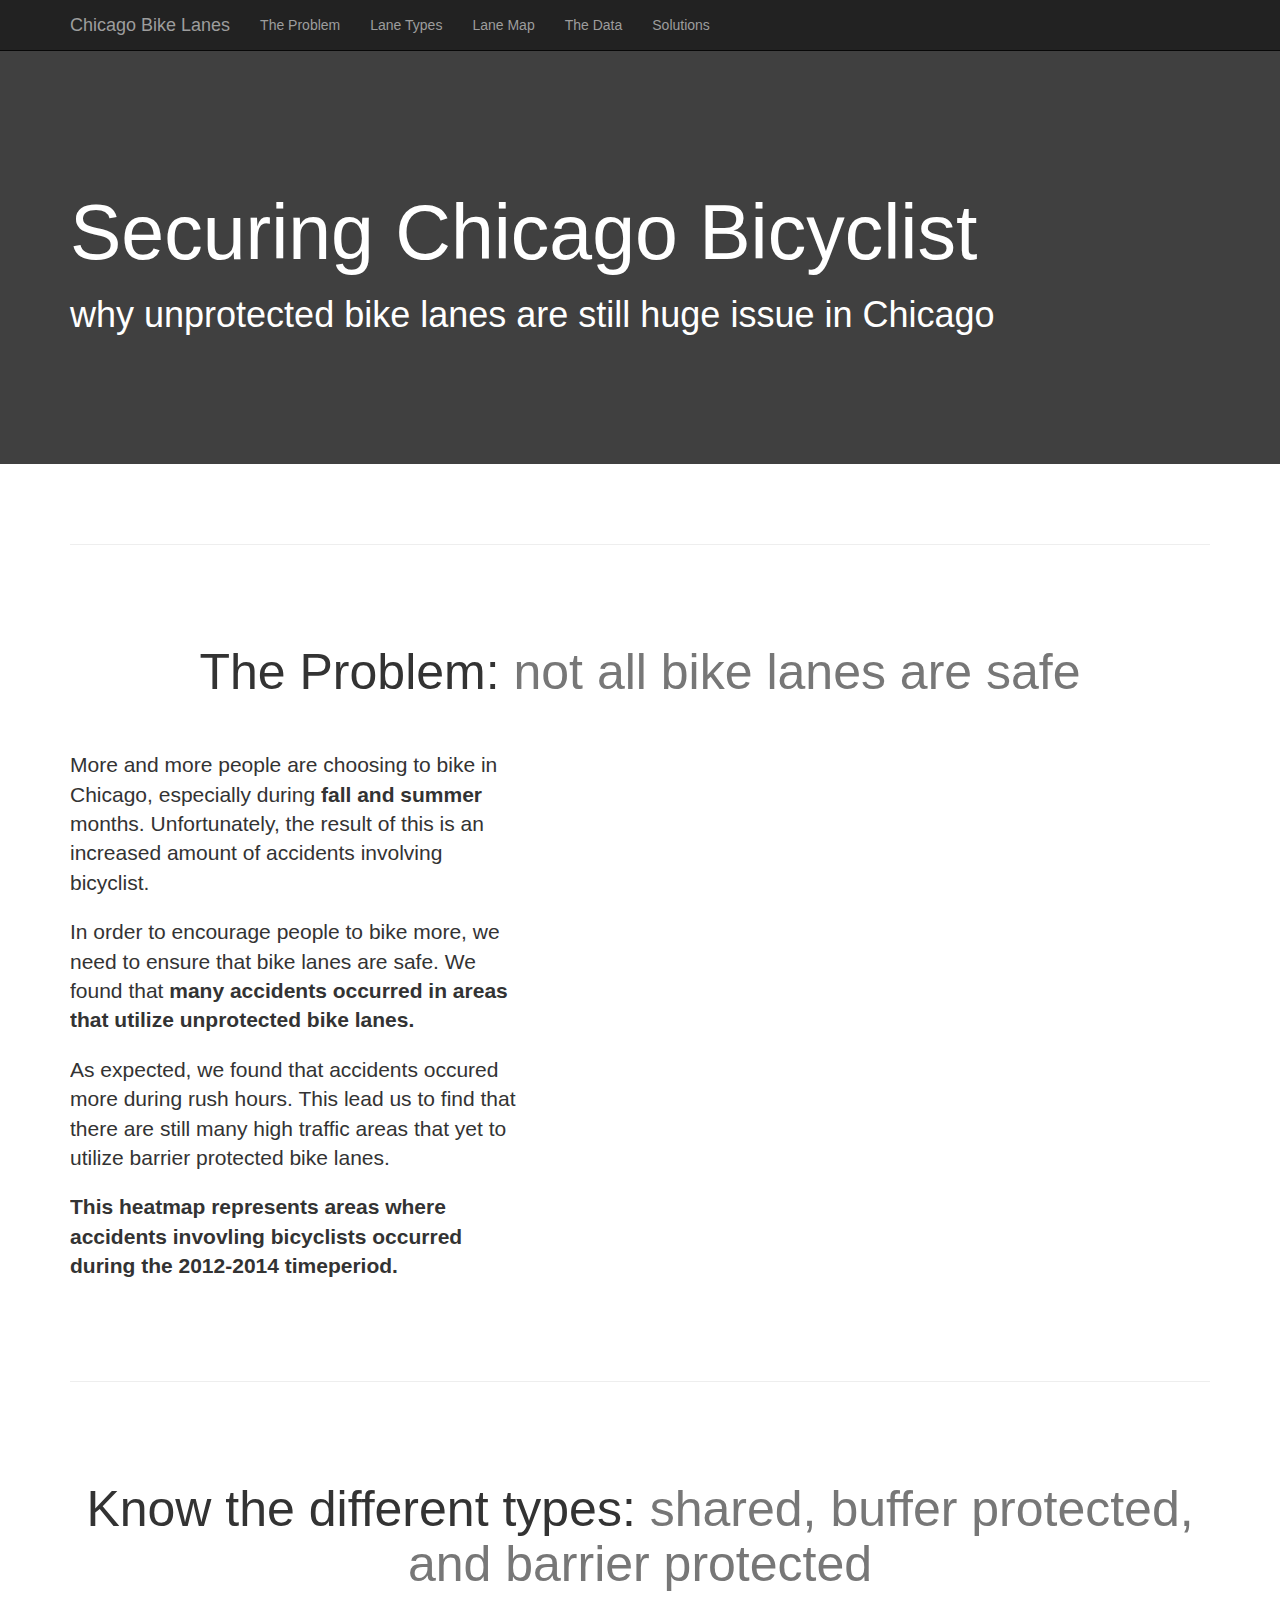
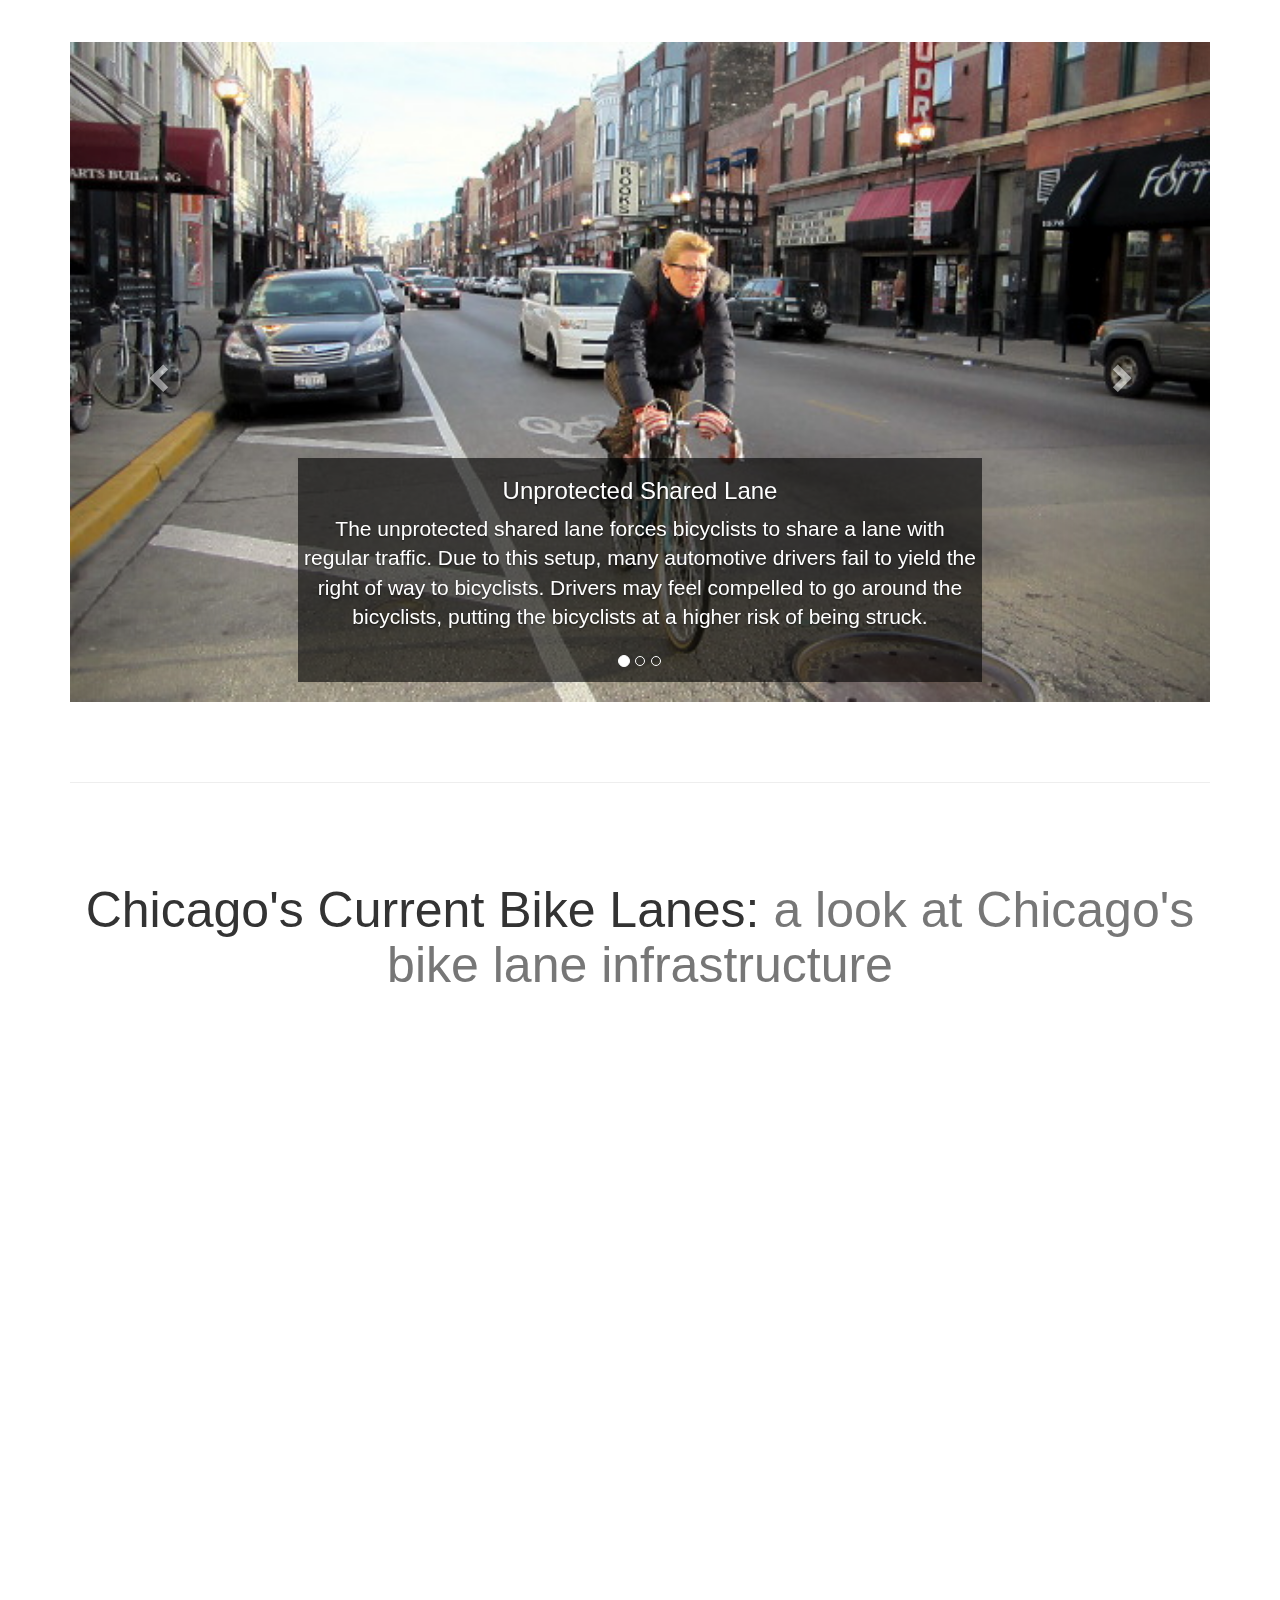
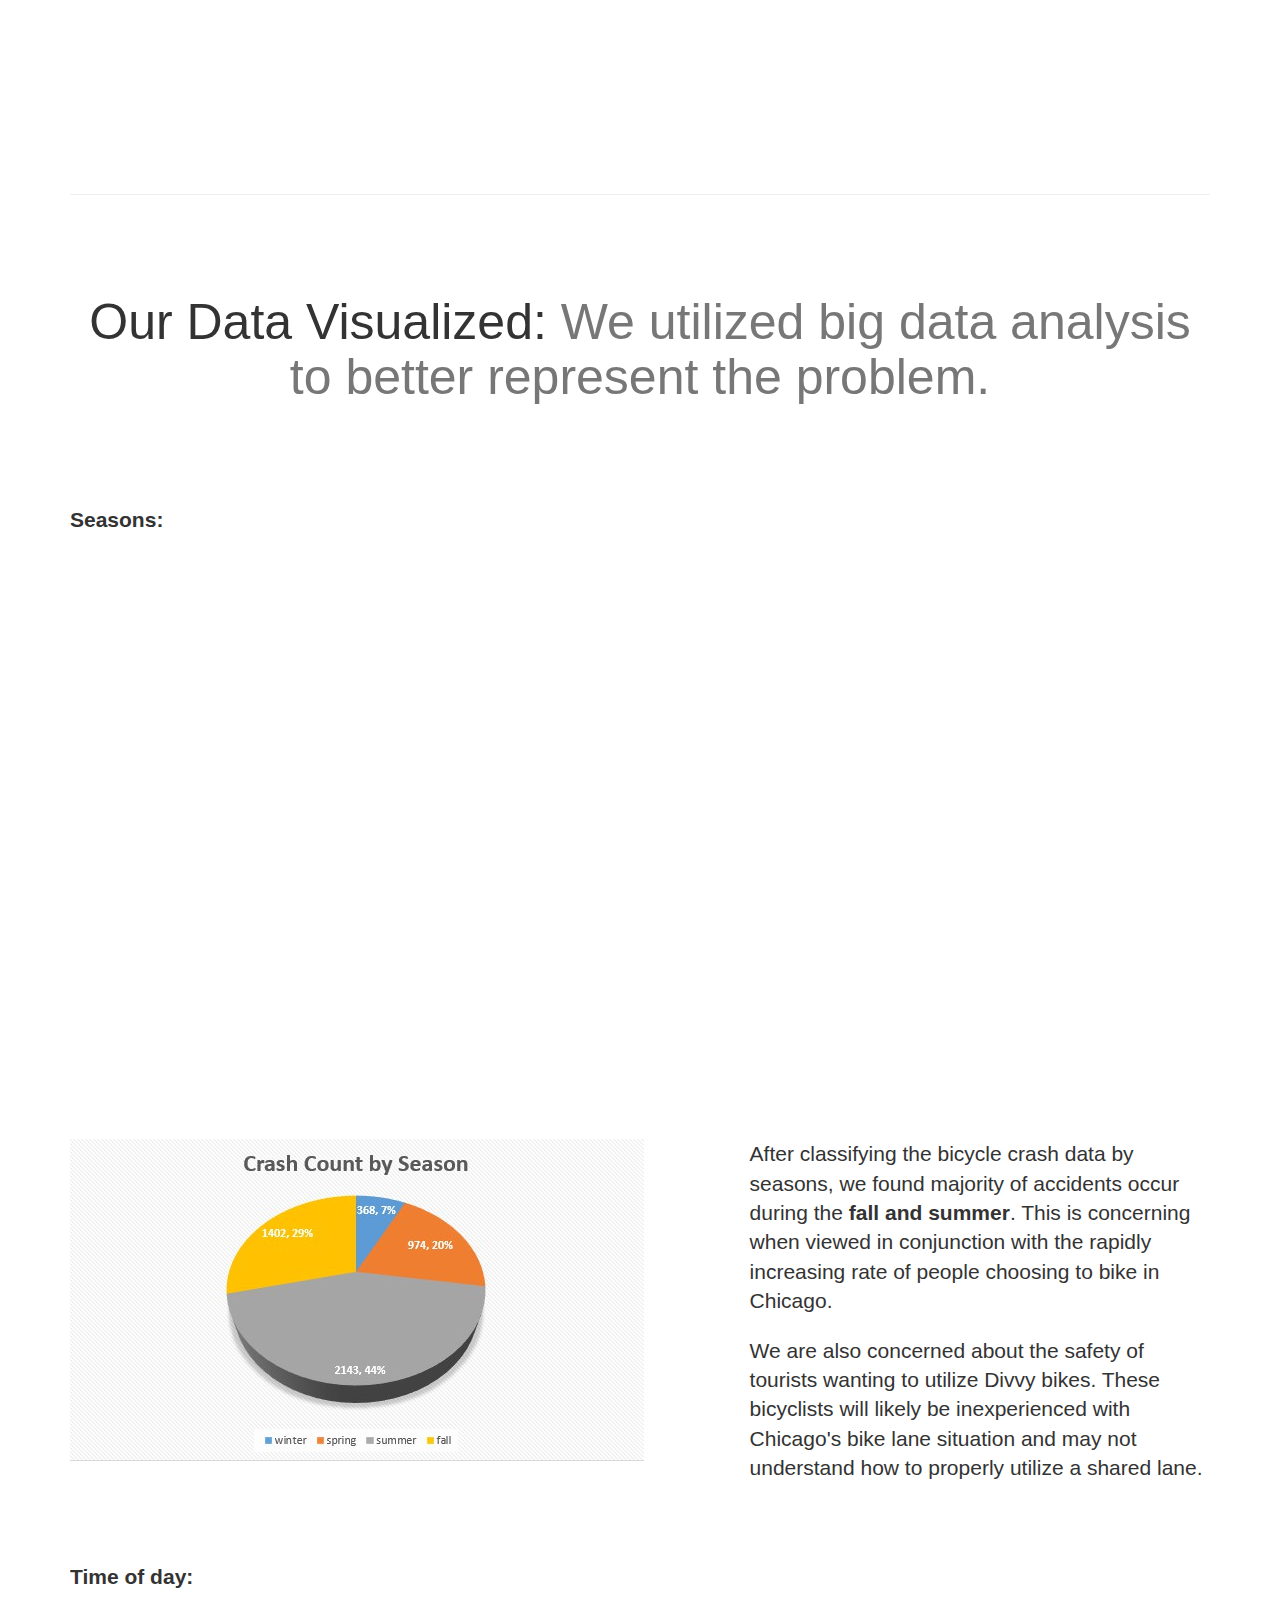
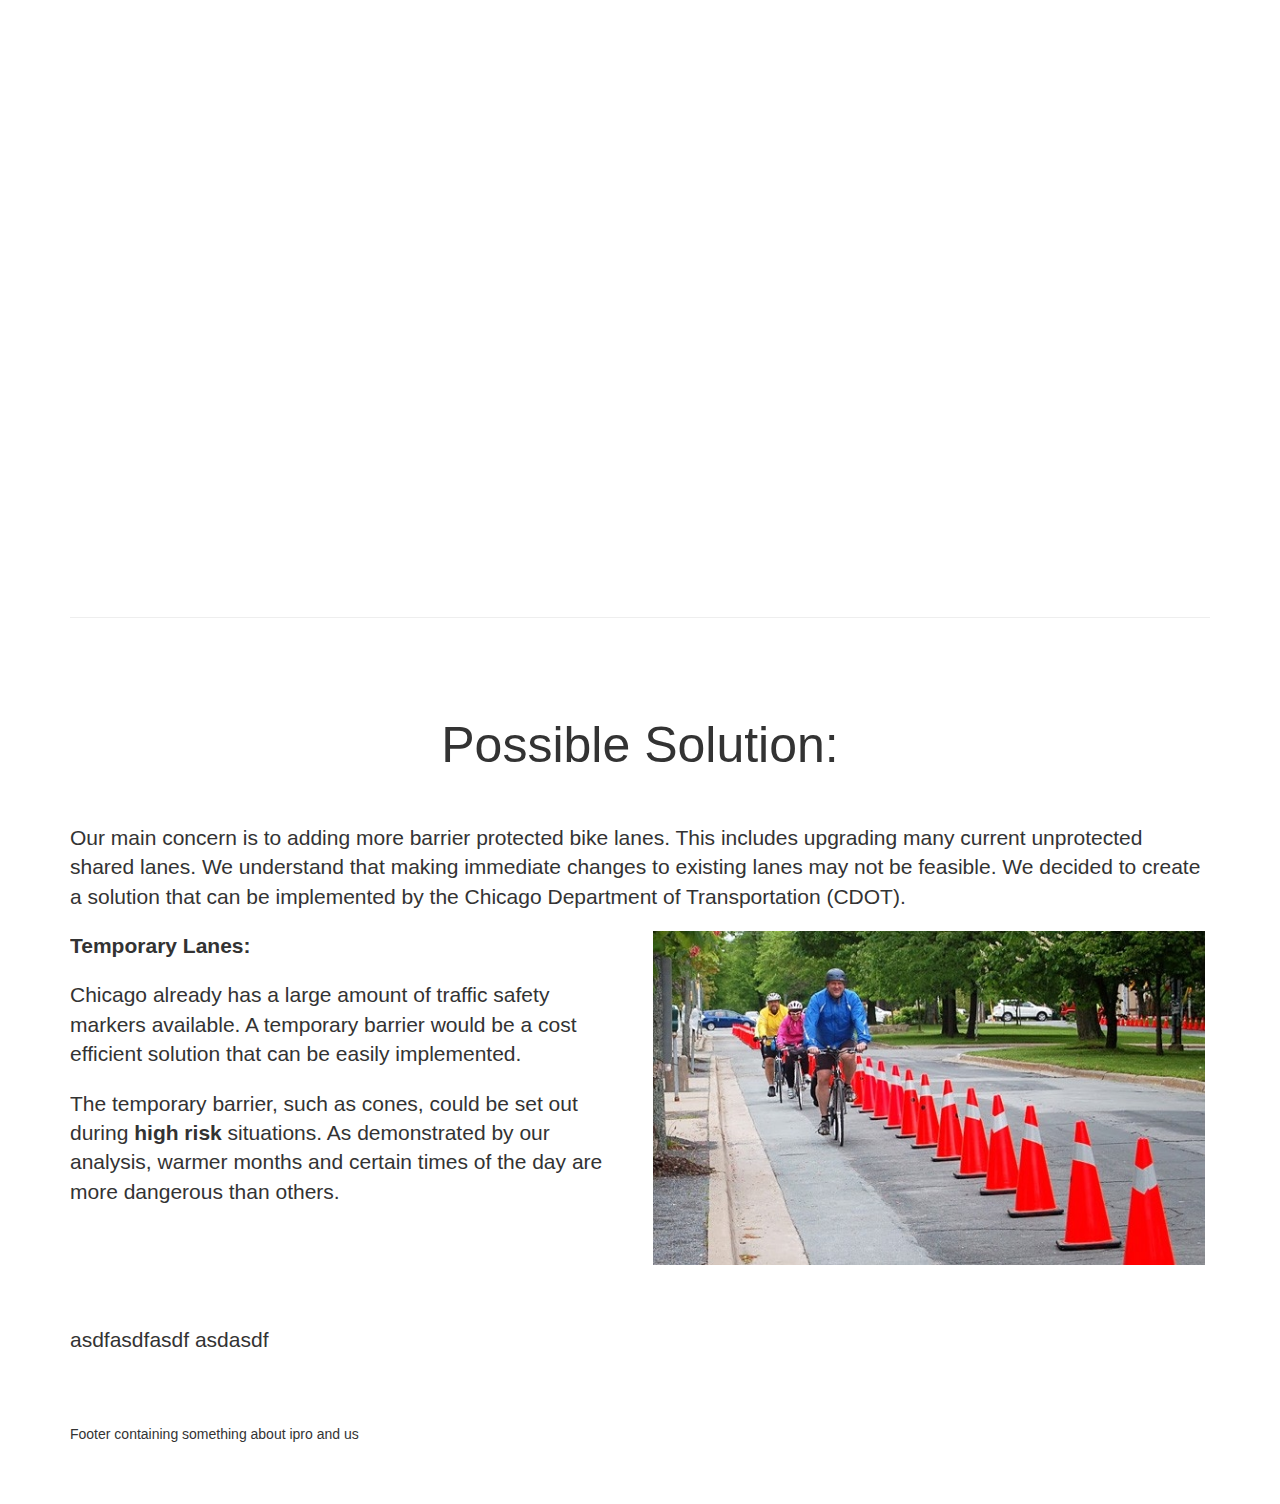
==== commit 1a94d1d1: "made website changes" ====
--- a/website/index.html
+++ b/website/index.html
@@ -79,23 +79,22 @@
 
     <hr class="featurette-divider first" id="about">
 
-    <!-- First Featurette -->
+    <!-- The Problem -->
     <div class="featurette">
 
-        <h2 class="featurette-heading">Bike Lanes:
-            <span class="text-muted">why are they a problem?</span>
+        <h2 class="featurette-heading">The Problem:
+            <span class="text-muted">not all bike lanes are safe</span>
         </h2>
         <div class="row featurette-row">
-
             <div class="col-lg-5">
                 <p class="lead">
-                    More and more people are choosing to bike in Chicago, especially during <b>summer</b> months.
+                    More and more people are choosing to bike in Chicago, especially during <strong>fall and summer</strong> months.
                     Unfortunately, the result of this is an
                     increased amount of accidents involving bicyclist.
                 </p>
                 <p class="lead">
                     In order to encourage people to bike more, we need to ensure that bike lanes are safe. We found
-                    that <b>many accidents occurred in areas that utilize unprotected bike lanes.</b>
+                    that <strong>many accidents occurred in areas that utilize unprotected bike lanes.</strong>
                 </p>
                 <p class="lead">
                     As expected, we found that accidents occured more during rush hours. This lead us to find that
@@ -103,12 +102,12 @@
                 </p>
 
                   <p class="lead">
-                    <b>This heatmap represents areas where accidents invovling bicyclists occurred during the 2012-2014
-                        timeperiod.</b>
+                    <strong>This heatmap represents areas where accidents invovling bicyclists occurred during the 2012-2014
+                        timeperiod.</strong>
                 </p>
             </div>
             <div class="col-lg-7">
-                <!--<img class="featurette-image img-responsive" src="images/summer_peak.png">-->
+
                 <iframe width='100%' height='520' frameborder='0'
                         src='https://mtorre12.cartodb.com/viz/634c520c-f6e6-11e5-82c2-0ecd1babdde5/embed_map'
                         allowfullscreen webkitallowfullscreen mozallowfullscreen oallowfullscreen msallowfullscreen>
@@ -120,7 +119,7 @@
 
     <hr class="featurette-divider" id="services">
 
-    <!-- Second Featurette -->
+    <!-- Types of Lanes-->
     <div class="featurette">
 
         <h2 class="featurette-heading">Know the different types:
@@ -128,7 +127,7 @@
         </h2>
     </div>
 
-    <div id="myCarousel" class="carousel slide" data-ride="carousel">
+    <div id="myCarousel" class="carousel slide" data-ride="carousel" data-interval="10000">
         <!-- Indicators -->
         <ol class="carousel-indicators">
             <li data-target="#myCarousel" data-slide-to="0" class="active"></li>
@@ -182,7 +181,7 @@
 
     <hr class="featurette-divider" id="contact">
 
-    <!-- Third Featurette -->
+    <!-- Bike Lane Map-->
     <div class="featurette">
         <h2 class="featurette-heading">Chicago's Current Bike Lanes:
             <span class="text-muted">a look at Chicago's bike lane infrastructure</span>
@@ -219,15 +218,15 @@
 
     <hr class="featurette-divider" id="data">
 
-    <!-- Forth Featurette -->
+    <!-- Data Visualized -->
     <div class="featurette" >
 
         <h2 class="featurette-heading">Our Data Visualized:
             <span class="text-muted">We utilized big data analysis to better represent the problem.</span>
         </h2>
 
-        <h3 class="lead pad-lead">
-            Seasons:
+        <h3 class="lead need-space">
+            <strong>Seasons:</strong>
         </h3>
 
         <iframe width='100%' height='520' frameborder='0'
@@ -236,15 +235,30 @@
 
         </iframe>
 
-        <p class="lead pad-lead">
-            After classifying the bicycle crash data by seasons, we found majority of accidents
-            occur during the <b>summer</b>. This is concerning when viewed in conjunction with the rapidly increasing
-            rate of people choosing to bike in Chicago.
+        <p class="lead need-space">
         </p>
 
-         <p class="lead pad-lead">
-            We are also concerned about the safety of tourists wanting to utilize Divvy bikes.
-        </p>
+        <div class="row featurette-row">
+            <div class="col-lg-7">
+                <img class="img-responsive" src="images/pie_seasons.jpg">
+            </div>
+            <div class="col-lg-5">
+                <p class="lead">
+                    After classifying the bicycle crash data by seasons, we found majority of accidents
+                    occur during the <strong>fall and summer</strong>. This is concerning when viewed in conjunction with the rapidly increasing
+                    rate of people choosing to bike in Chicago.
+                </p>
+                <p class="lead">
+                    We are also concerned about the safety of tourists wanting to utilize Divvy bikes. These bicyclists will
+                    likely be inexperienced with Chicago's bike lane situation and may not understand how
+                    to properly utilize a shared lane.
+                </p>
+            </div>
+        </div>
+
+         <h3 class="lead need-space">
+            <strong>Time of day:</strong>
+        </h3>
 
 
         <iframe width='100%' height='520' frameborder='0' src='https://bkoyyala.cartodb.com/viz/a01b92e0-fc42-11e5-81eb-0e3a376473ab/embed_map' allowfullscreen webkitallowfullscreen mozallowfullscreen oallowfullscreen msallowfullscreen></iframe>
@@ -255,13 +269,51 @@
     <!-- Solution -->
     <div class="featurette" >
 
-        <h2 class="featurette-heading">Possible Solutions: </h2>
-
-        <p class="lead pad-lead">
-            Our main concern is to adding more barrier protected bike lanes. This includes upgrading many
-            current unprotected shared lanes. We understand that making immediate changes to existing lanes may not be
-            feasible, so we are proposing a temporary solution
-        </p>
+        <h2 class="featurette-heading">Possible Solution: </h2>
+
+        <div class="row featurette-row">
+            <div class="col-lg-12">
+                 <p class="lead">
+                Our main concern is to adding more barrier protected bike lanes. This includes upgrading many
+                current unprotected shared lanes. We understand that making immediate changes to existing lanes may not be
+                feasible. We decided to create a solution that can be implemented by the Chicago Department of
+                Transportation (CDOT).
+             </p>
+            </div>
+
+        </div>
+
+        <div class="row featurette-row">
+            <div class="col-lg-6">
+                 <p class="lead">
+                     <strong>Temporary Lanes:</strong>
+                 </p>
+                 <p class="lead">
+                     Chicago already has a large amount of traffic safety markers available. A temporary barrier would
+                     be a cost efficient solution that can be easily implemented.
+                 </p>
+                <p class="lead">
+                    The temporary barrier, such as cones, could be set out during <strong>high risk</strong> situations. As
+                    demonstrated by our analysis, warmer months and certain times of the day are more dangerous than others.
+                 </p>
+
+            </div>
+            <div class="col-lg-6">
+                <img class="img-responsive" src="images/temp_cones.jpg">
+            </div>
+        </div>
+
+         <p class="lead need-space"></p>
+
+
+        <div class="row featurette-row">
+            <div class="col-lg-12">
+                 <p class="lead">
+                     asdfasdfasdf  asdasdf
+                 </p>
+            </div>
+
+        </div>
 
     </div>
 
--- a/website/css/one-page-wonder.css
+++ b/website/css/one-page-wonder.css
@@ -24,6 +24,7 @@
 .carousel-inner {
     max-height: 50%;
 }
+
 
 
 .map_container{
@@ -54,11 +55,12 @@
 }
 
 
-.col-lg-4 .img-responsive {
- height: 200px;
- width: 400px;
-
-}
+
+/*.col-lg-4 .img-responsive {*/
+ /*height: 200px;*/
+ /*width: 400px;*/
+
+/*}*/
 .set-size {
     width: auto;
     height: auto;
@@ -66,7 +68,7 @@
 
 .headline {
     padding: 120px 0;
-    background: rgba(0, 0, 0,0.7);
+    background: rgba(0, 0, 0,0.75);
 }
 
 .headline h1 {
@@ -92,11 +94,7 @@
 }
 
 
-.col-lg-6 {
-    padding: 5px;
-}
-
-.pad-lead {
+.need-space {
     padding-top:40px;
 
 }
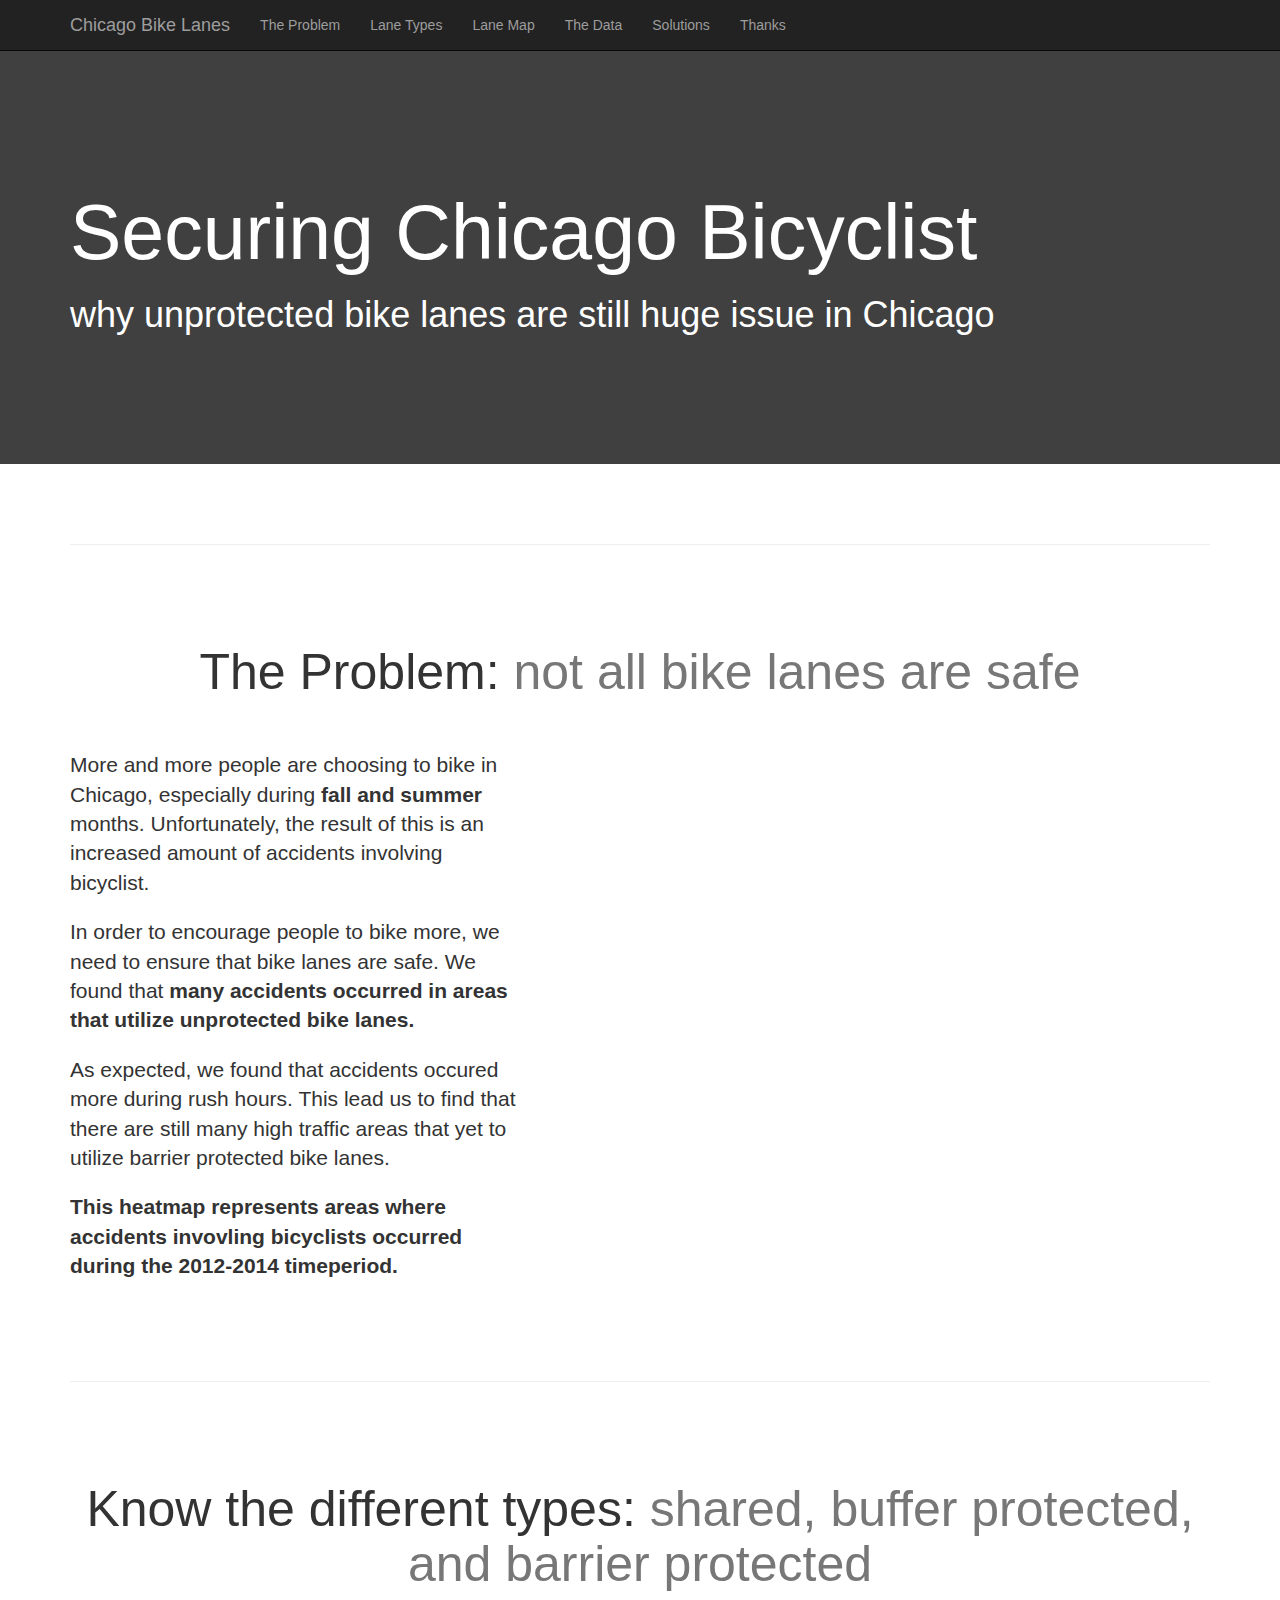
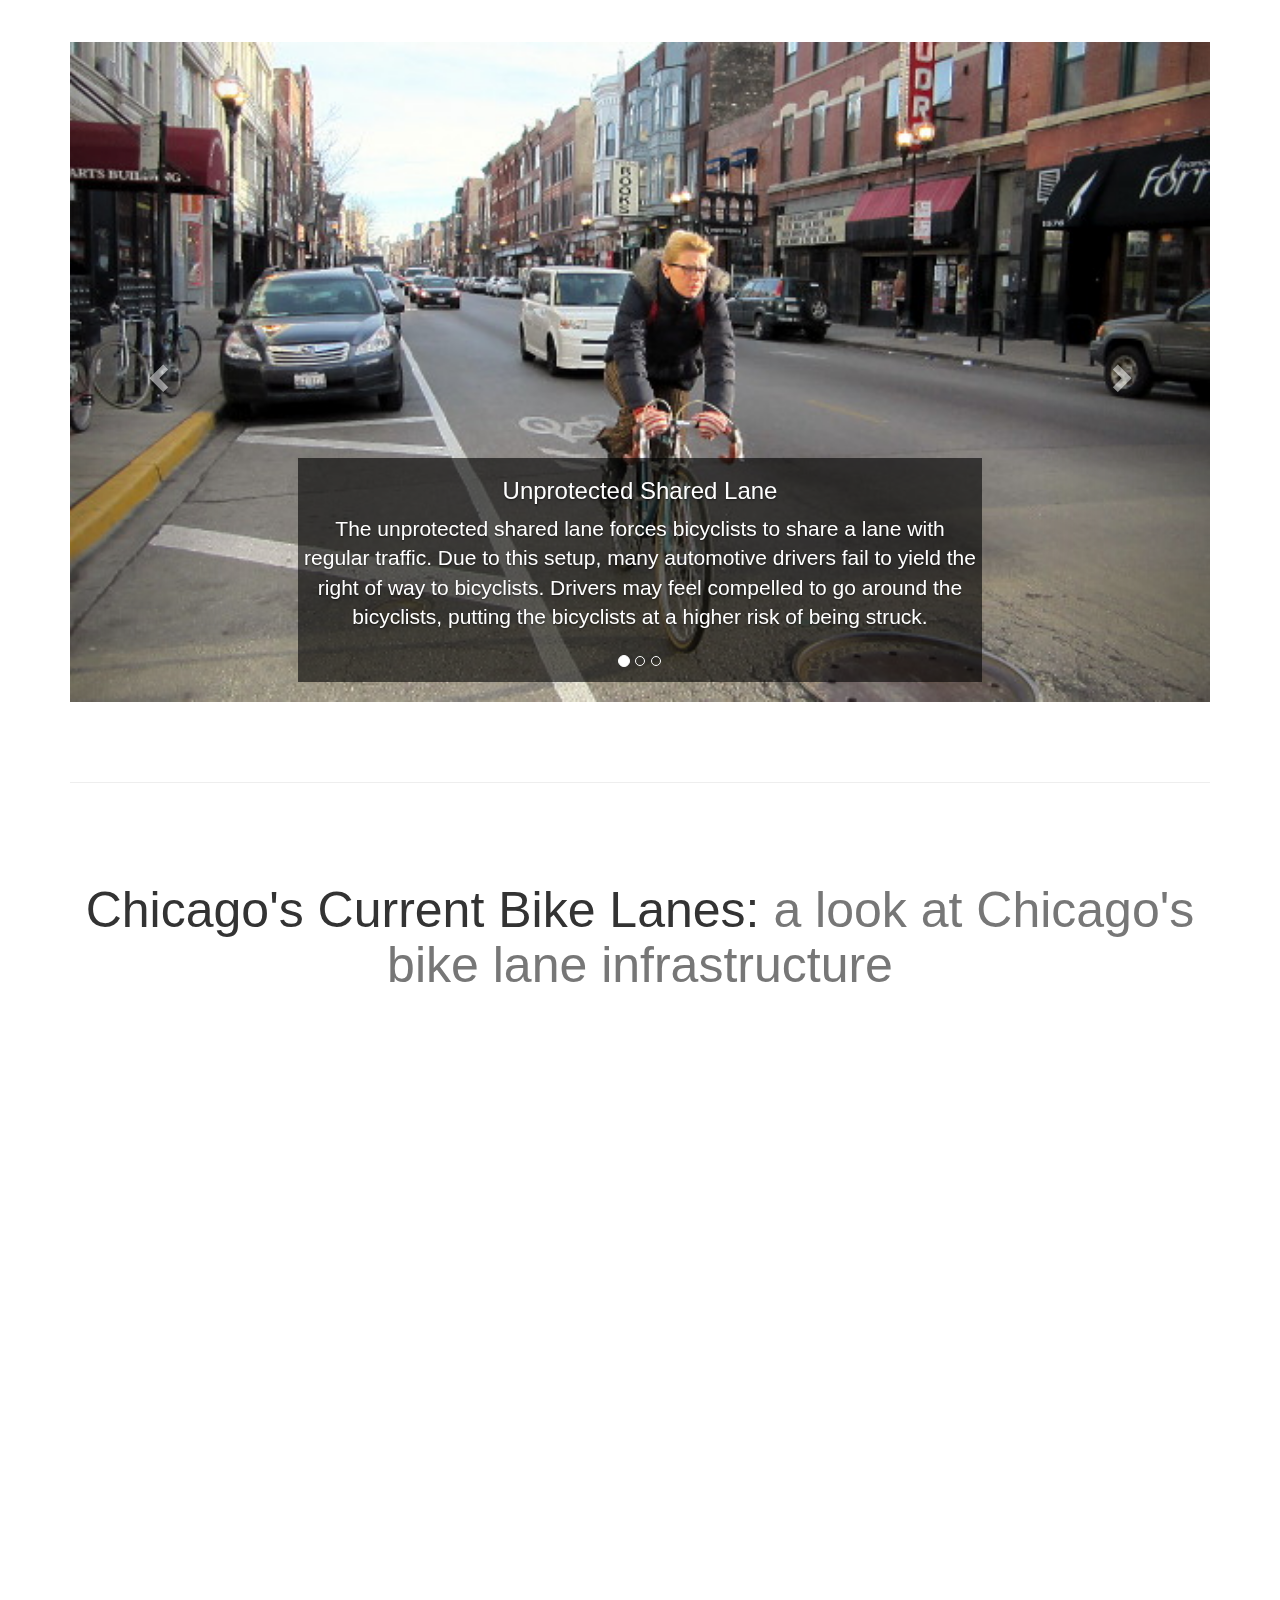
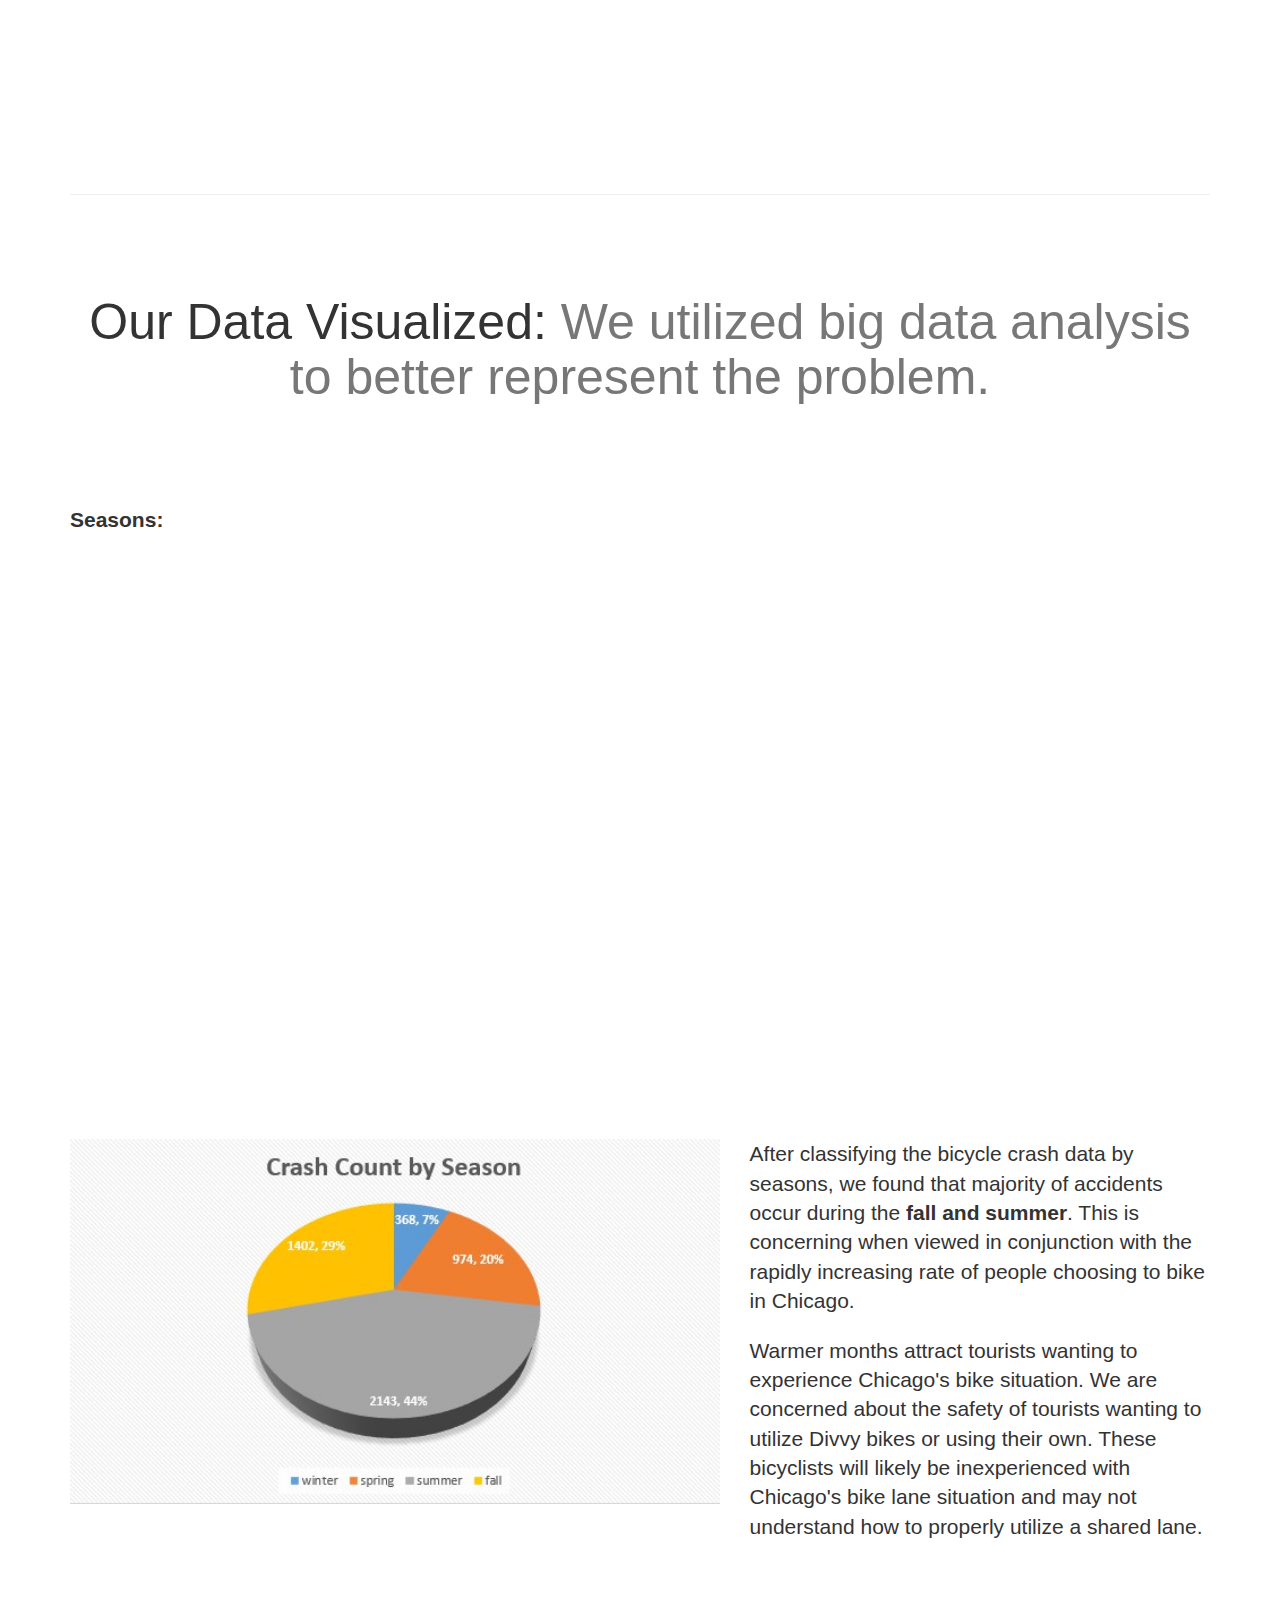
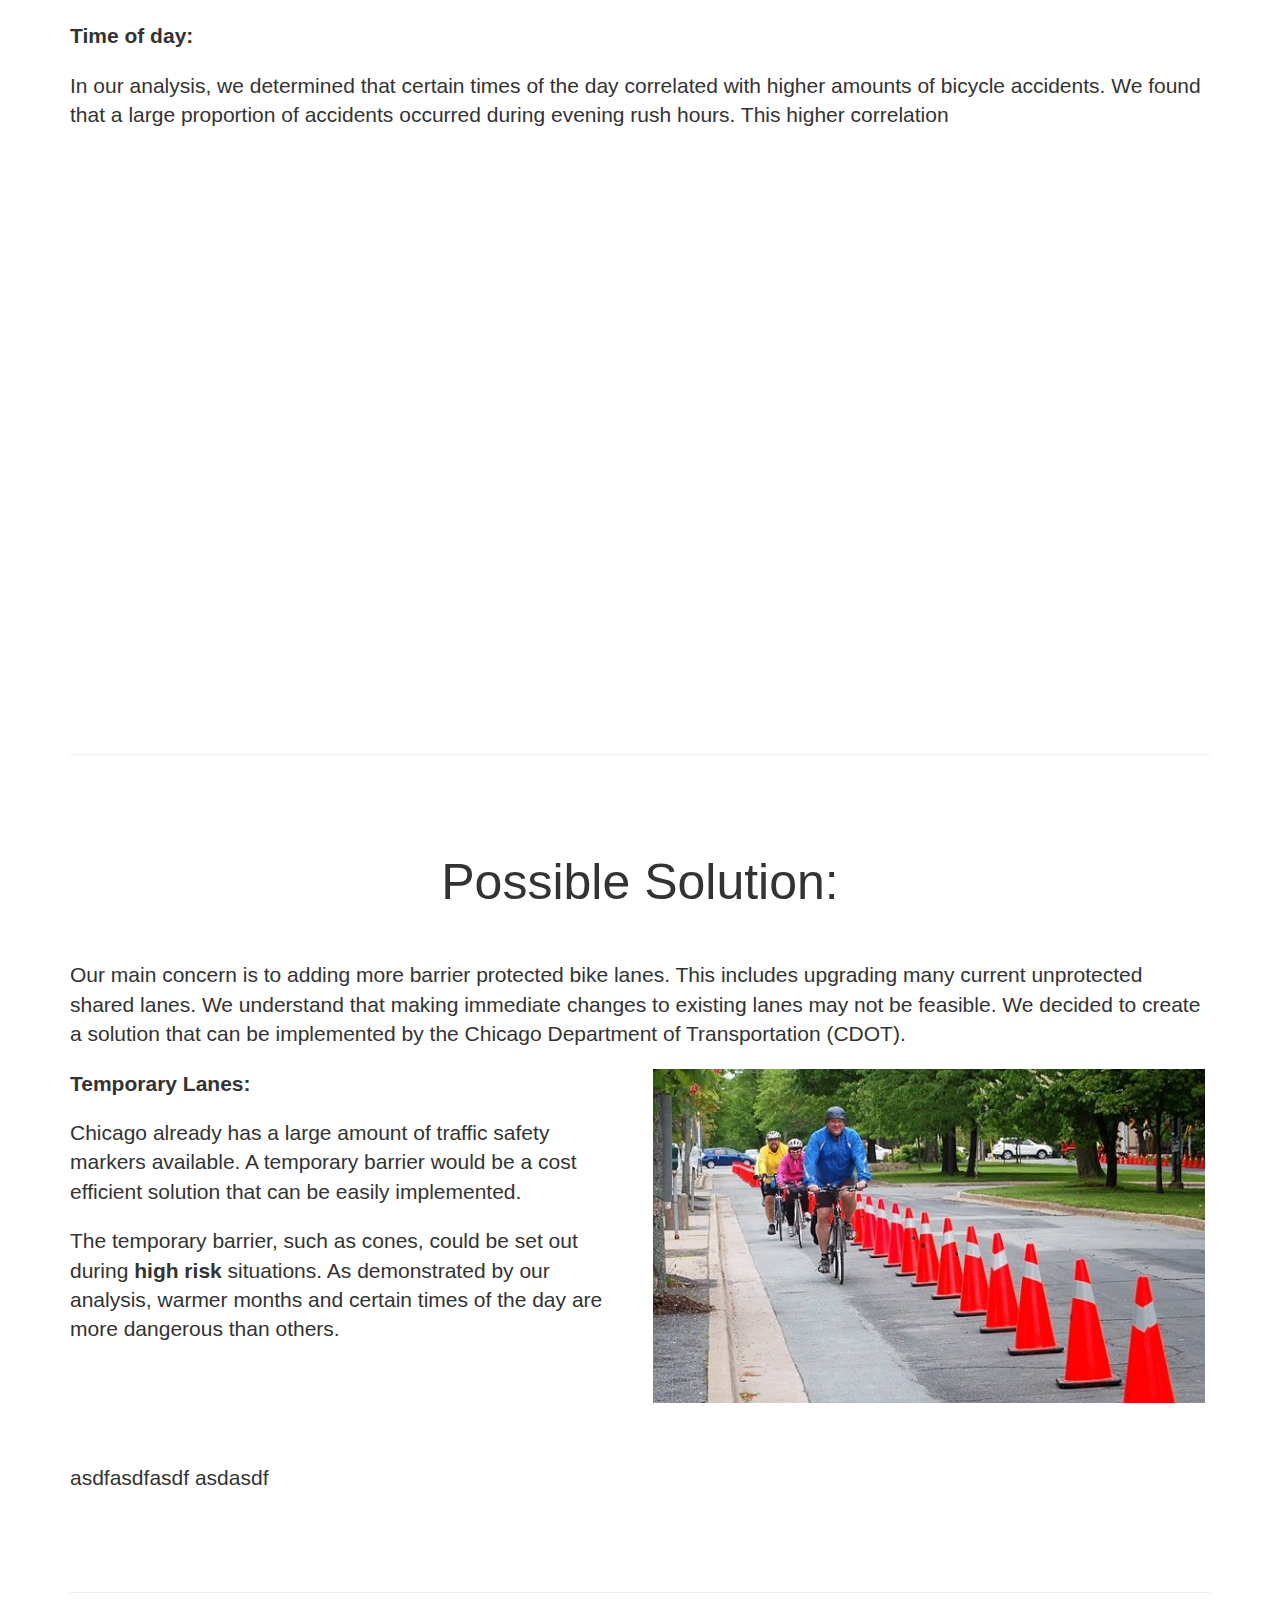
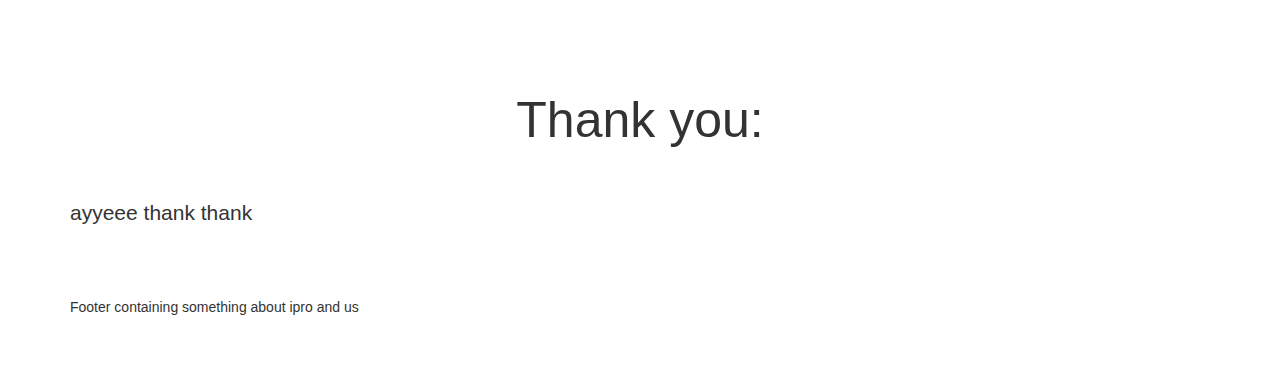
==== commit 15a8342f: "more website, finish thanks" ====
--- a/website/index.html
+++ b/website/index.html
@@ -5,7 +5,7 @@
 
     <meta charset="utf-8">
     <meta http-equiv="X-UA-Compatible" content="IE=edge">
-    <meta name="viewport" content="width=device-width, initial-scale=1">
+    <meta name="viewport" content="width=device-width, initial-scale=1, user-scalable=no">
     <meta name="description" content="">
     <meta name="author" content="">
 
@@ -56,6 +56,9 @@
                 </li>
                 <li>
                     <a href="#solutions">Solutions</a>
+                </li>
+                <li>
+                    <a href="#thank">Thanks</a>
                 </li>
             </ul>
         </div>
@@ -240,16 +243,17 @@
 
         <div class="row featurette-row">
             <div class="col-lg-7">
-                <img class="img-responsive" src="images/pie_seasons.jpg">
+                <img class="img-responsive center-block" src="images/pie_seasons.jpg" width="100%">
             </div>
             <div class="col-lg-5">
                 <p class="lead">
-                    After classifying the bicycle crash data by seasons, we found majority of accidents
+                    After classifying the bicycle crash data by seasons, we found that majority of accidents
                     occur during the <strong>fall and summer</strong>. This is concerning when viewed in conjunction with the rapidly increasing
                     rate of people choosing to bike in Chicago.
                 </p>
                 <p class="lead">
-                    We are also concerned about the safety of tourists wanting to utilize Divvy bikes. These bicyclists will
+                    Warmer months attract tourists wanting to experience Chicago's bike situation. We are concerned about
+                    the safety of tourists wanting to utilize Divvy bikes or using their own. These bicyclists will
                     likely be inexperienced with Chicago's bike lane situation and may not understand how
                     to properly utilize a shared lane.
                 </p>
@@ -260,8 +264,19 @@
             <strong>Time of day:</strong>
         </h3>
 
-
-        <iframe width='100%' height='520' frameborder='0' src='https://bkoyyala.cartodb.com/viz/a01b92e0-fc42-11e5-81eb-0e3a376473ab/embed_map' allowfullscreen webkitallowfullscreen mozallowfullscreen oallowfullscreen msallowfullscreen></iframe>
+        <div class="row featurette-row">
+            <div class="col-lg-12">
+                <p class="lead"> In our analysis, we determined that certain times of the day
+                correlated with higher amounts of bicycle accidents. We found that a large proportion of accidents
+                    occurred during evening rush hours. This higher correlation
+                </p>
+            </div>
+        </div>
+
+
+        <iframe width='100%' height='520' frameborder='0'
+                src='https://bkoyyala.cartodb.com/viz/a01b92e0-fc42-11e5-81eb-0e3a376473ab/embed_map'
+                allowfullscreen webkitallowfullscreen mozallowfullscreen oallowfullscreen msallowfullscreen></iframe>
     </div>
 
     <hr class="featurette-divider" id="solutions">
@@ -299,7 +314,7 @@
 
             </div>
             <div class="col-lg-6">
-                <img class="img-responsive" src="images/temp_cones.jpg">
+                <img class="img-responsive" src="images/temp_cones.jpg" width="100%">
             </div>
         </div>
 
@@ -317,6 +332,25 @@
 
     </div>
 
+    <hr class="featurette-divider" id="thank">
+
+    <!-- Thanks -->
+    <div class="featurette" >
+
+        <h2 class="featurette-heading">Thank you: </h2>
+
+        <div class="row featurette-row">
+            <div class="col-lg-12">
+                <p class="lead">
+                    ayyeee thank thank
+                </p>
+
+            </div>
+
+        </div>
+
+    </div>
+
     <!-- Footer -->
     <footer>
         <div class="row">
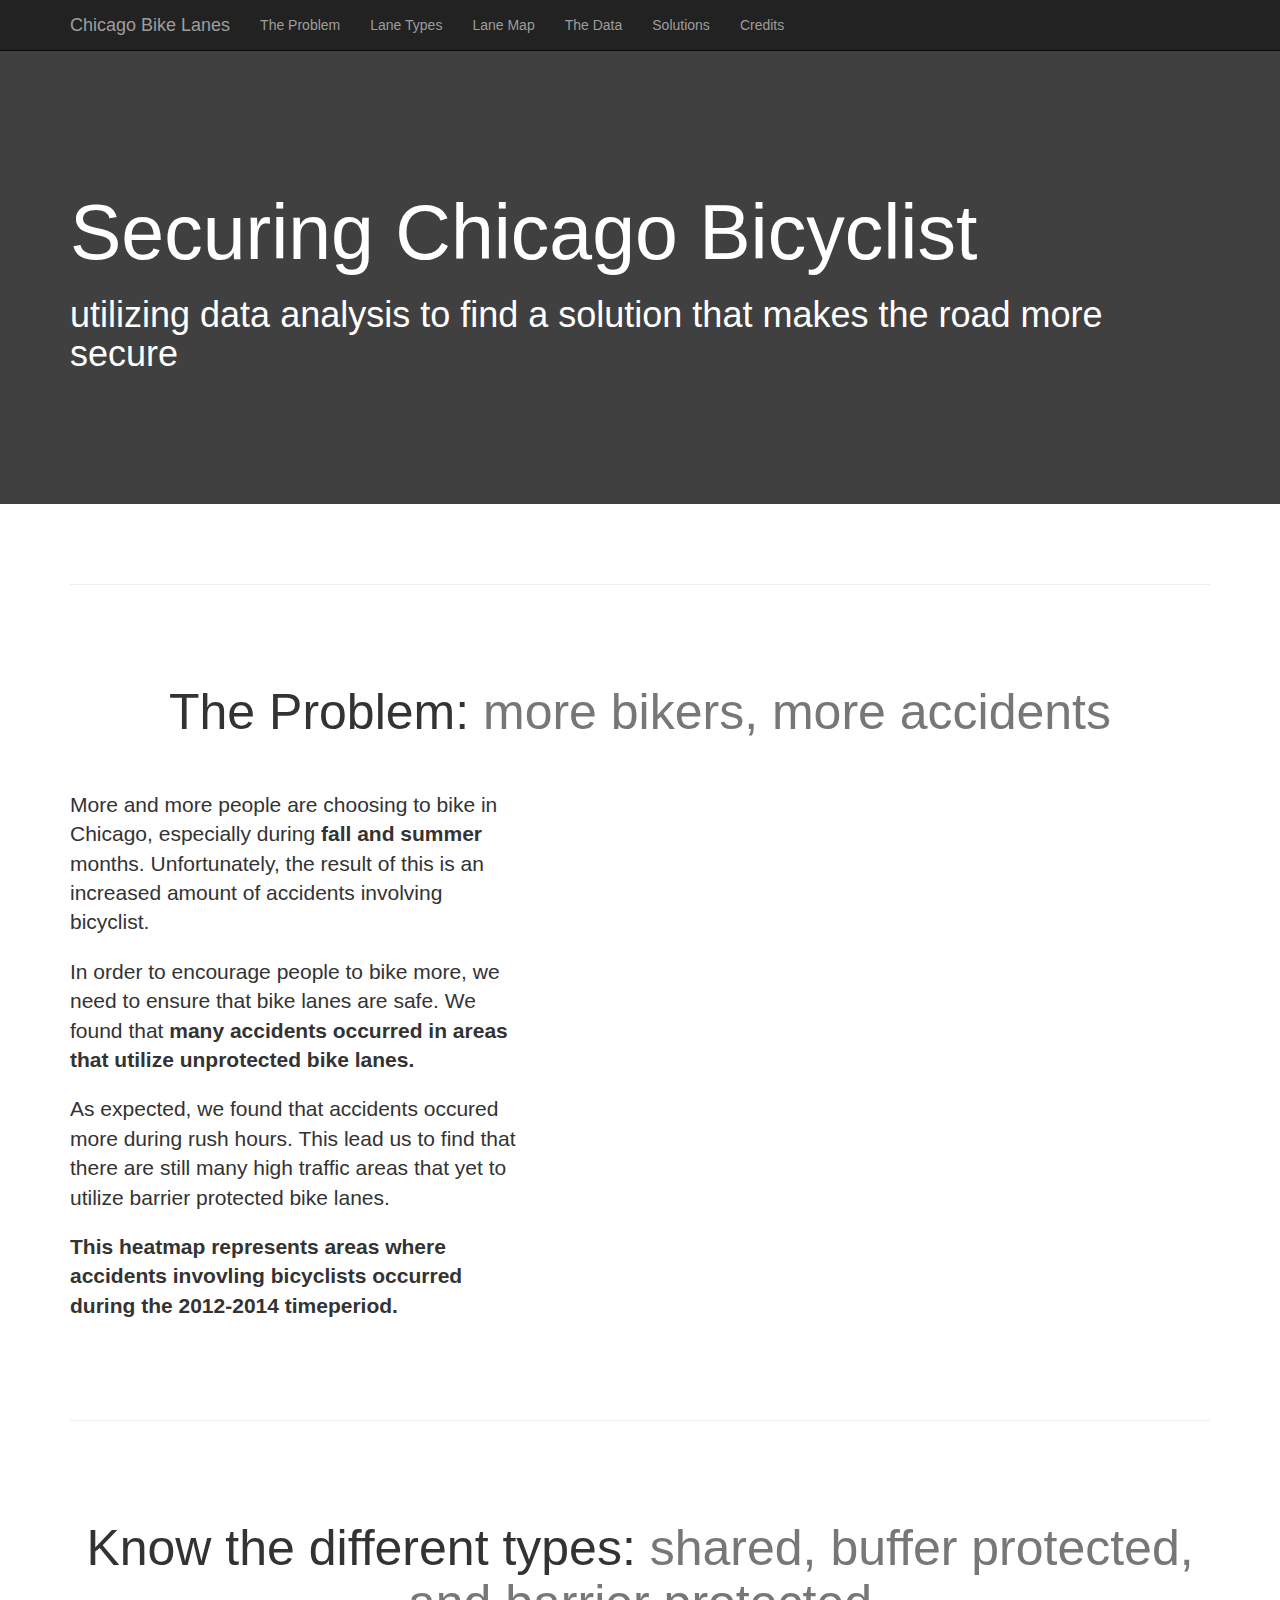
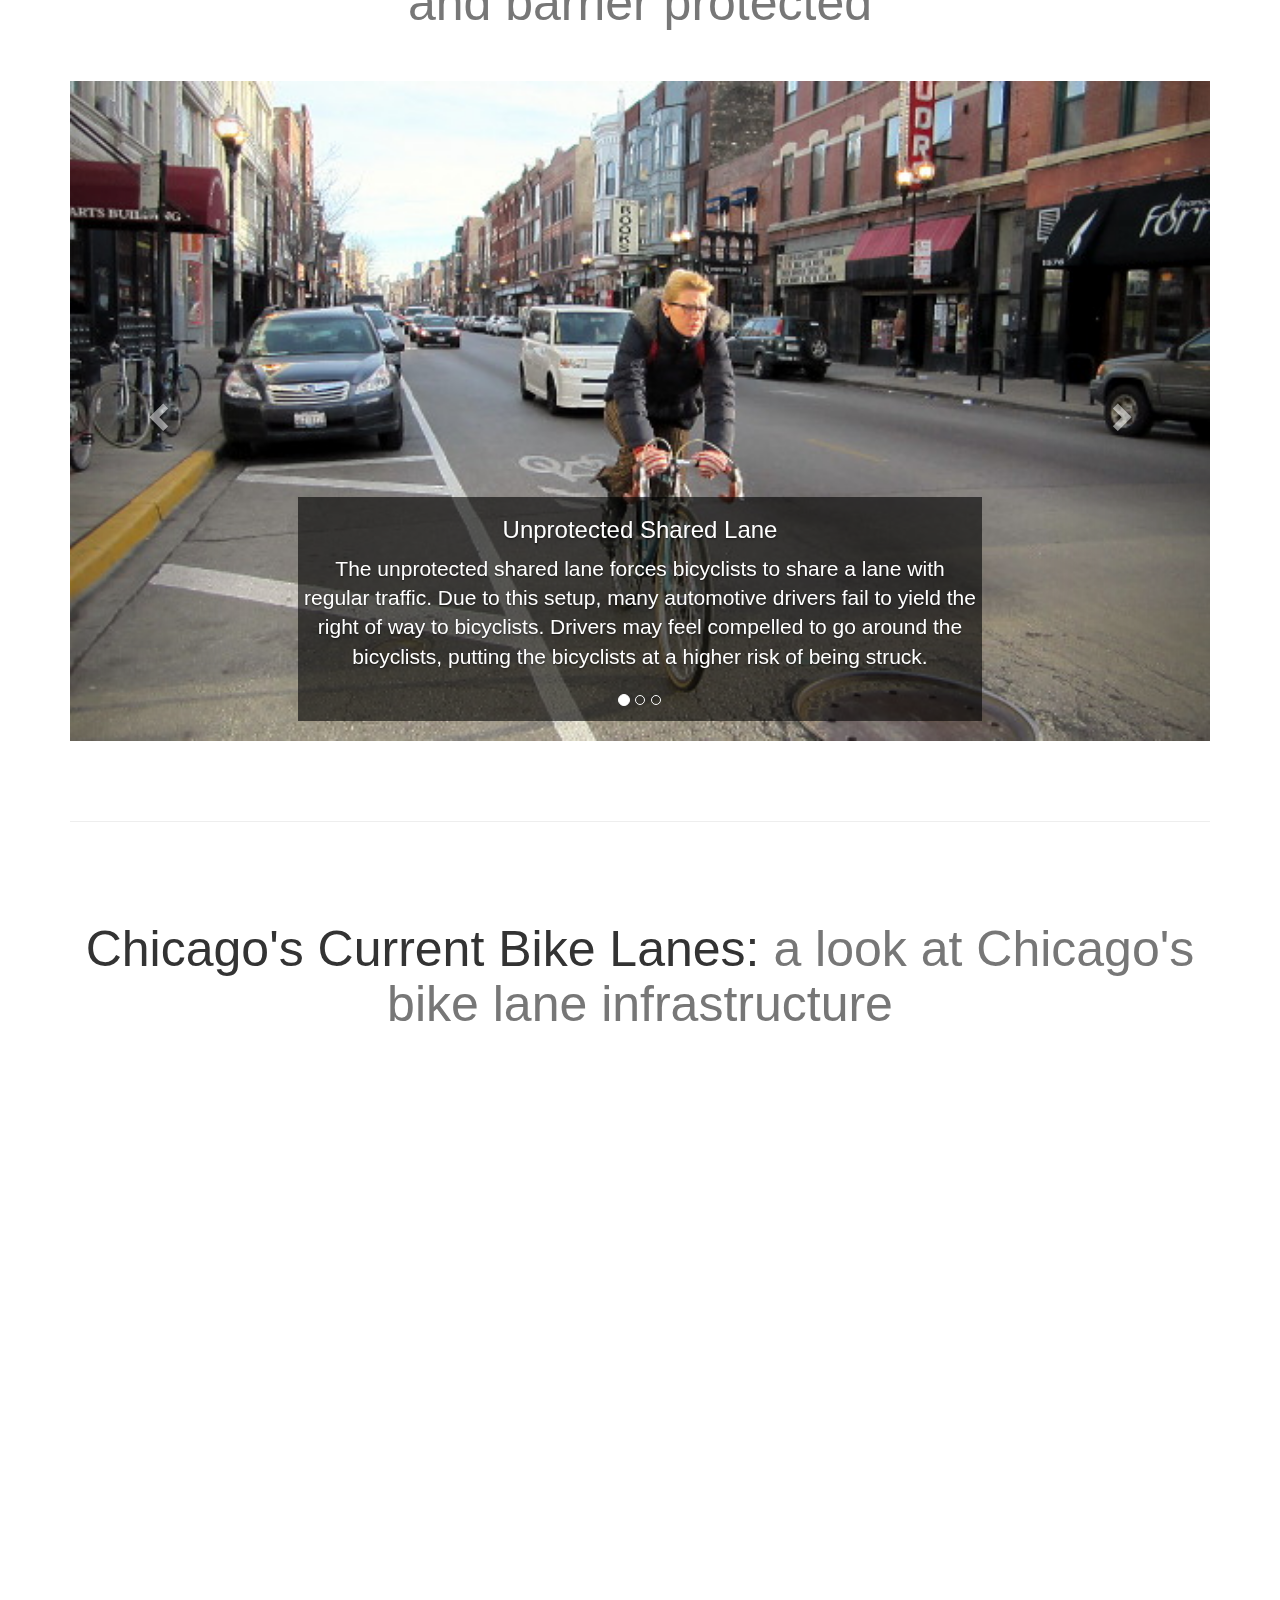
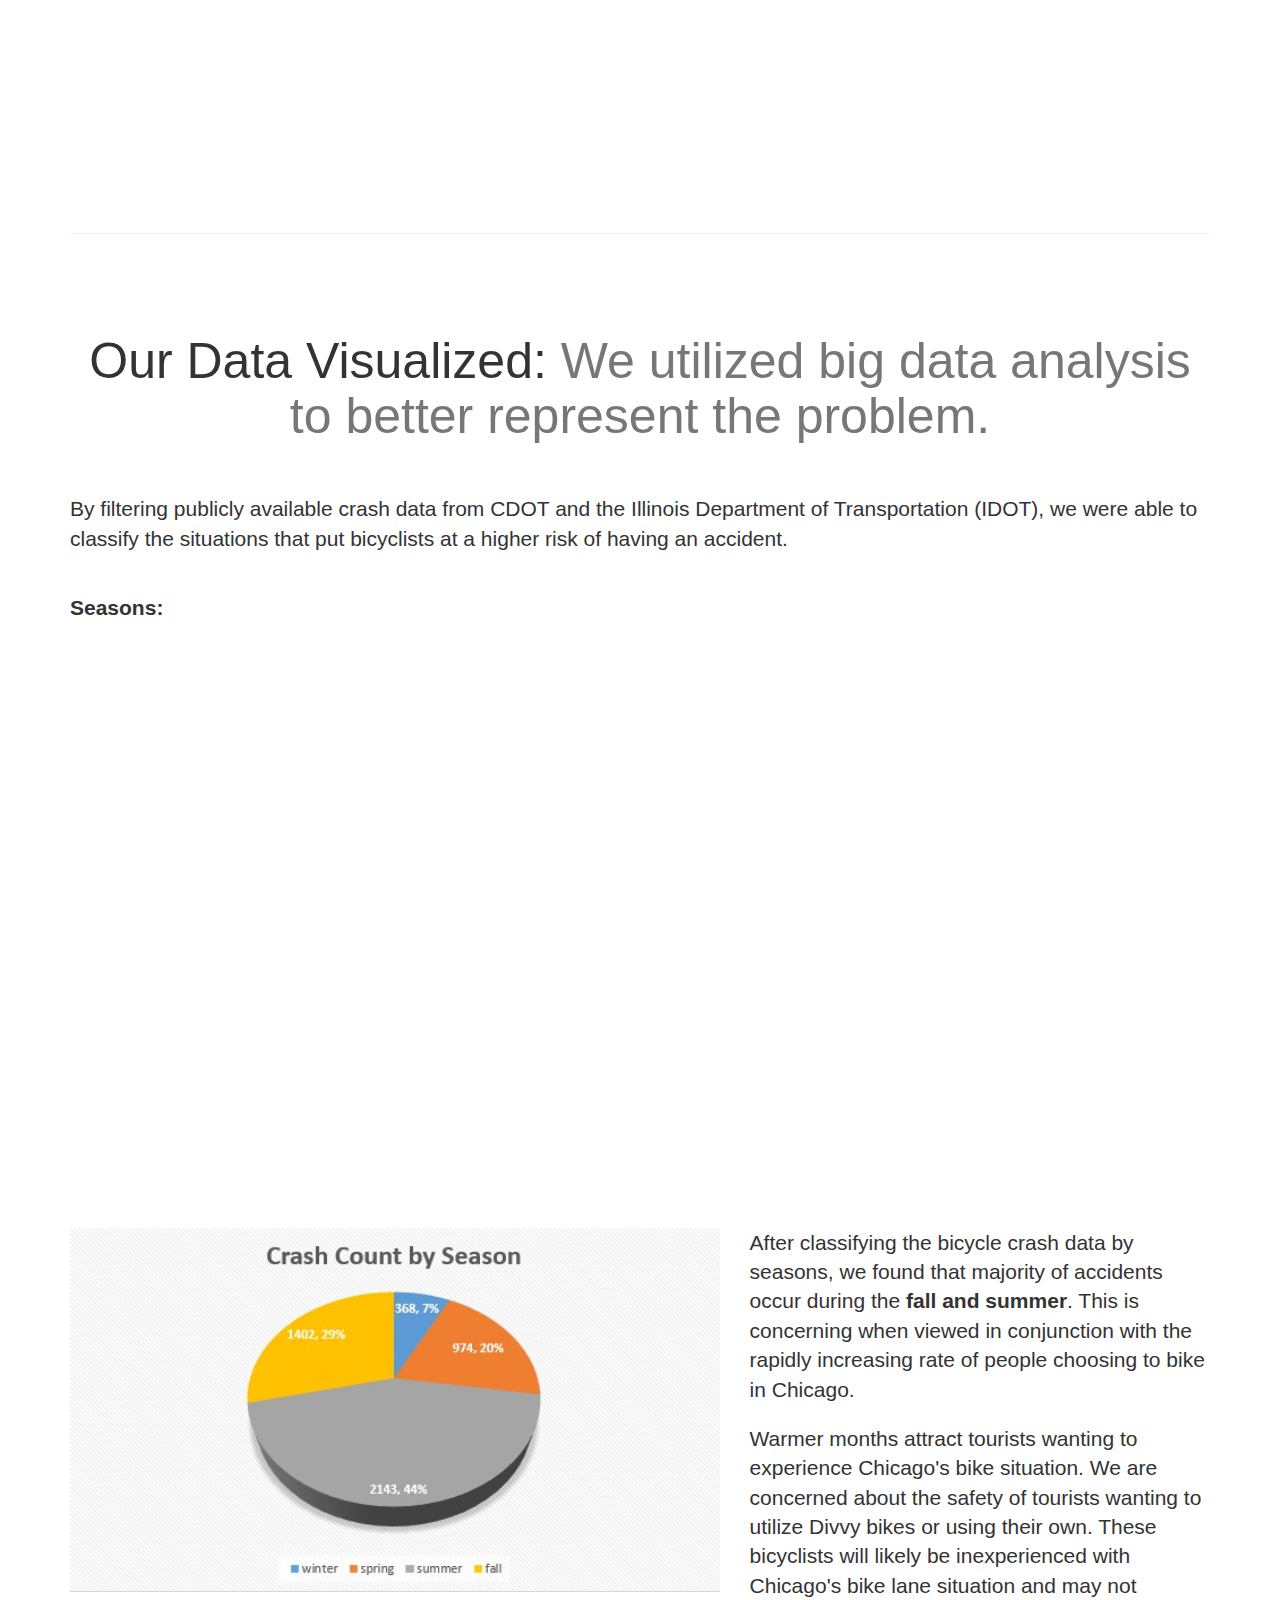
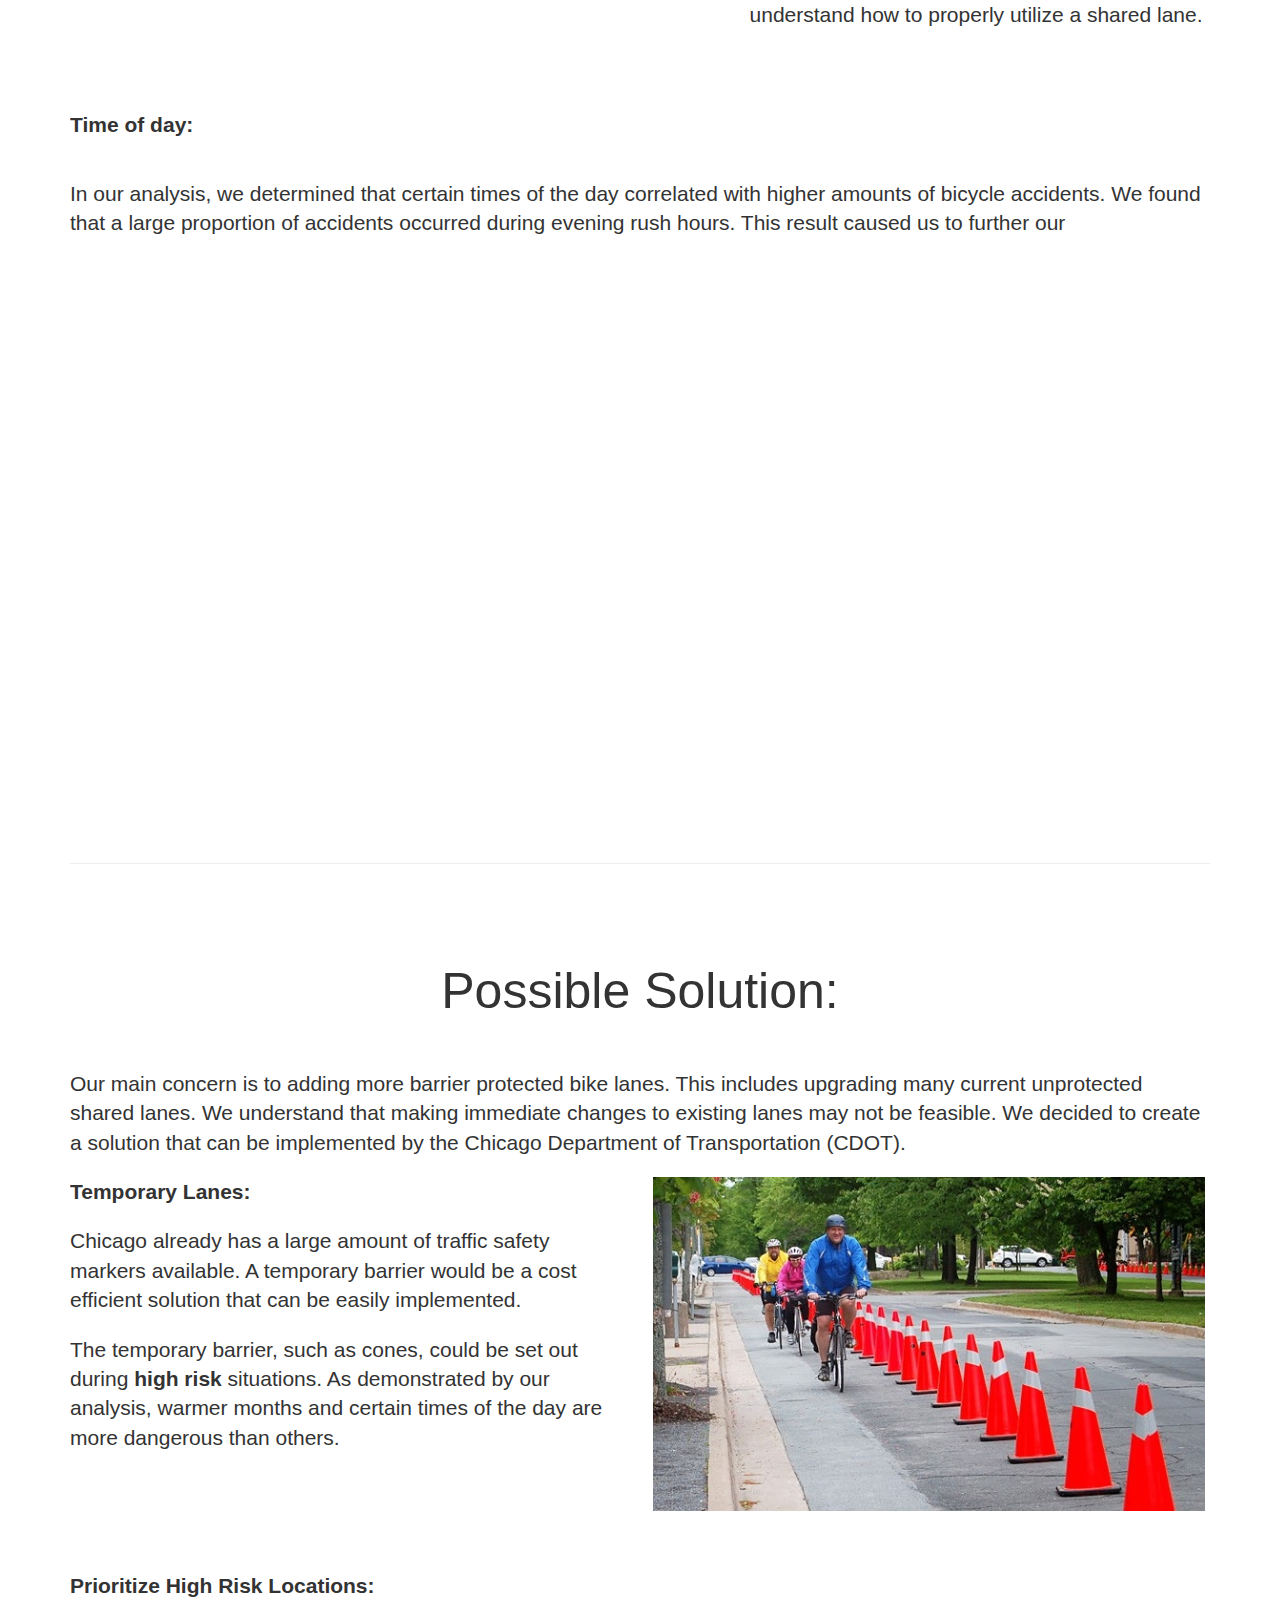
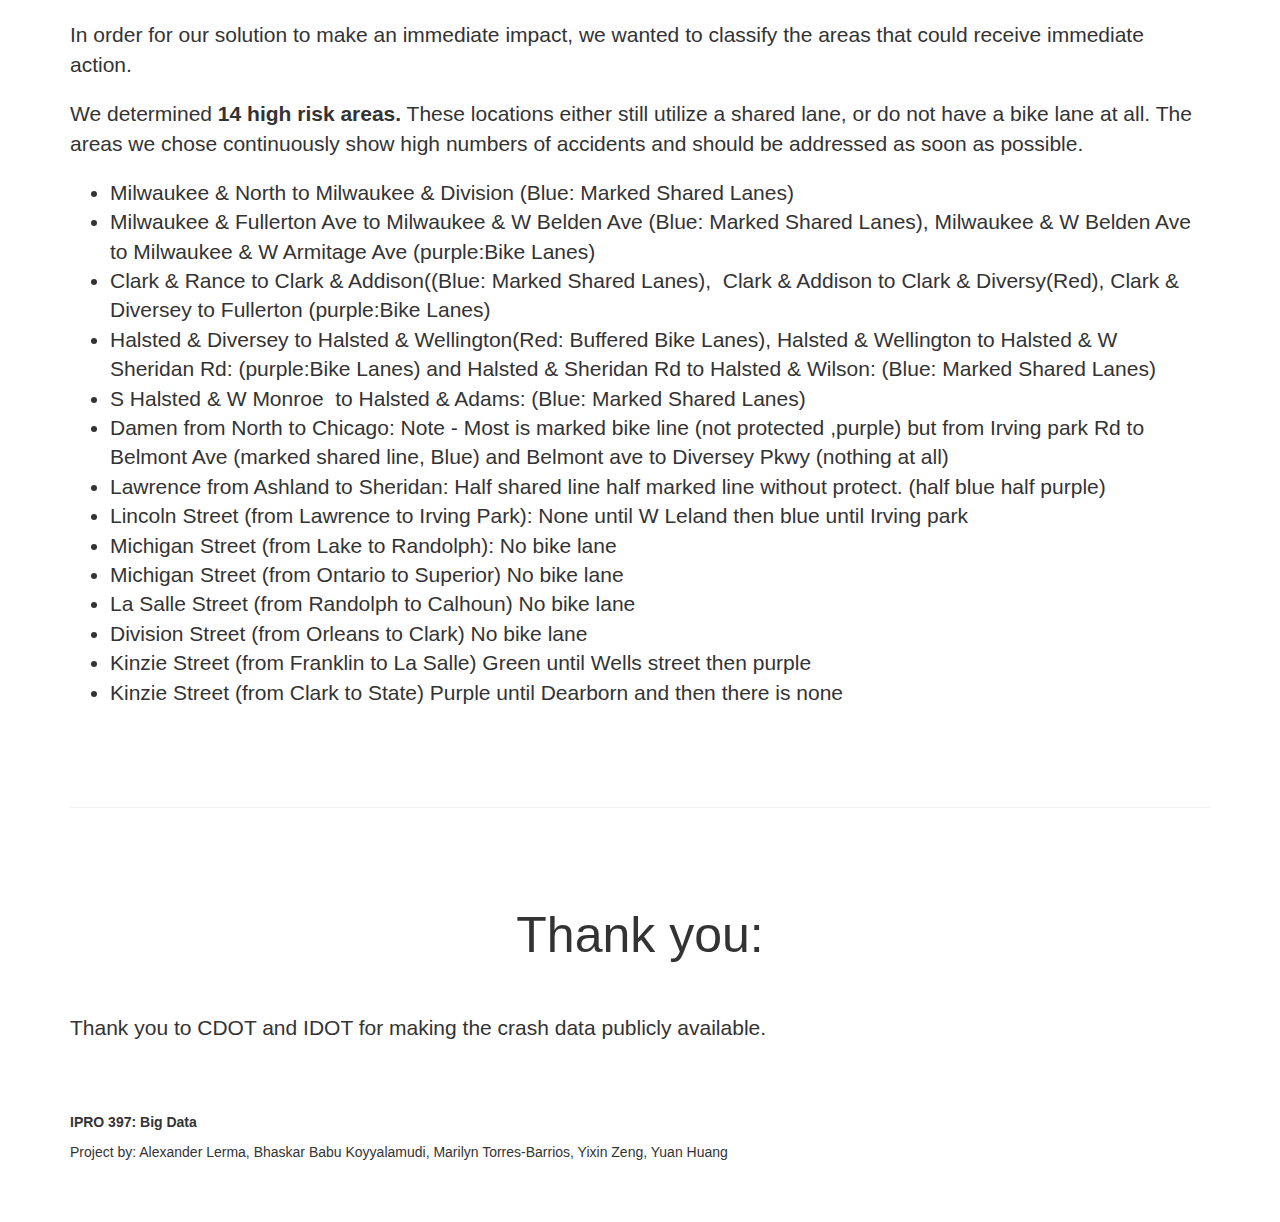
==== commit a5fa1332: "more updates" ====
--- a/website/index.html
+++ b/website/index.html
@@ -49,7 +49,7 @@
                     <a href="#services">Lane Types</a>
                 </li>
                 <li>
-                    <a href="#contact">Lane Map</a>
+                    <a href="#lanemap">Lane Map</a>
                 </li>
                 <li>
                     <a href="#data">The Data</a>
@@ -58,7 +58,7 @@
                     <a href="#solutions">Solutions</a>
                 </li>
                 <li>
-                    <a href="#thank">Thanks</a>
+                    <a href="#thank">Credits</a>
                 </li>
             </ul>
         </div>
@@ -72,7 +72,7 @@
     <div class="headline">
         <div class="container">
             <h2>Securing Chicago Bicyclist</h2>
-            <h3>why unprotected bike lanes are still huge issue in Chicago</h3>
+            <h3>utilizing data analysis to find a solution that makes the road more secure</h3>
         </div>
     </div>
 </header>
@@ -86,7 +86,7 @@
     <div class="featurette">
 
         <h2 class="featurette-heading">The Problem:
-            <span class="text-muted">not all bike lanes are safe</span>
+            <span class="text-muted">more bikers, more accidents</span>
         </h2>
         <div class="row featurette-row">
             <div class="col-lg-5">
@@ -182,7 +182,7 @@
         </a>
     </div>
 
-    <hr class="featurette-divider" id="contact">
+    <hr class="featurette-divider" id="lanemap">
 
     <!-- Bike Lane Map-->
     <div class="featurette">
@@ -228,7 +228,18 @@
             <span class="text-muted">We utilized big data analysis to better represent the problem.</span>
         </h2>
 
-        <h3 class="lead need-space">
+        <div class="row featurette-row">
+            <div class="col-lg-12">
+                <p class="lead"> By filtering publicly available crash data from CDOT and the Illinois Department
+                    of Transportation (IDOT), we were able to classify the situations that put bicyclists
+                    at a higher risk of having an accident.
+
+                </p>
+            </div>
+        </div>
+
+
+        <h3 class="lead ">
             <strong>Seasons:</strong>
         </h3>
 
@@ -265,10 +276,11 @@
         </h3>
 
         <div class="row featurette-row">
+            <div class="row">hello</div>
             <div class="col-lg-12">
                 <p class="lead"> In our analysis, we determined that certain times of the day
                 correlated with higher amounts of bicycle accidents. We found that a large proportion of accidents
-                    occurred during evening rush hours. This higher correlation
+                    occurred during evening rush hours. This result caused us to further our
                 </p>
             </div>
         </div>
@@ -324,11 +336,40 @@
         <div class="row featurette-row">
             <div class="col-lg-12">
                  <p class="lead">
-                     asdfasdfasdf  asdasdf
-                 </p>
-            </div>
-
-        </div>
+                    <strong>Prioritize High Risk Locations:</strong>
+                 </p>
+
+                  <p class="lead">
+                    In order for our solution to make an immediate impact, we wanted to classify the areas that could
+                      receive immediate action.
+                 </p>
+                <p class="lead">
+                    We determined <strong>14 high risk areas.</strong> These locations either still utilize a
+                    shared lane, or do not have a bike lane at all. The areas we chose continuously show
+                    high numbers of accidents and should be addressed as soon as possible.
+                 </p>
+
+                <ul class="lead">
+                    <li>Milwaukee & North to Milwaukee & Division (Blue: Marked Shared Lanes)</li>
+                    <li>Milwaukee & Fullerton Ave to Milwaukee & W Belden Ave (Blue: Marked Shared Lanes), Milwaukee & W Belden Ave to Milwaukee & W Armitage Ave (purple:Bike Lanes)</li>
+                    <li>Clark & Rance to Clark & Addison((Blue: Marked Shared Lanes),  Clark & Addison to Clark & Diversy(Red), Clark & Diversey to Fullerton (purple:Bike Lanes)</li>
+                    <li>Halsted & Diversey to Halsted & Wellington(Red: Buffered Bike Lanes),
+                            Halsted & Wellington to Halsted & W Sheridan Rd: (purple:Bike Lanes) and Halsted & Sheridan Rd to Halsted & Wilson: (Blue: Marked Shared Lanes)</li>
+                    <li>S Halsted & W Monroe  to Halsted & Adams: (Blue: Marked Shared Lanes)</li>
+                    <li>Damen from North to Chicago:  Note - Most is marked bike line (not protected ,purple) but from
+                            Irving park Rd to Belmont Ave (marked shared line, Blue) and Belmont ave to Diversey Pkwy (nothing at all)</li>
+                    <li>Lawrence from Ashland to Sheridan: Half shared line half marked line without protect. (half blue half purple)</li>
+                    <li>Lincoln Street (from Lawrence to Irving Park):  None until W Leland then blue until Irving park</li>
+                    <li>Michigan Street (from Lake to Randolph):  No bike lane</li>
+                    <li>Michigan Street (from Ontario to Superior) No bike lane</li>
+                    <li>La Salle Street (from Randolph to Calhoun)  No bike lane</li>
+                    <li>Division Street (from Orleans to Clark)  No bike lane</li>
+                    <li>Kinzie Street (from Franklin to La Salle)  Green until Wells street then purple</li>
+                    <li>Kinzie Street (from Clark to State)  Purple until Dearborn and then there is none</li>
+                </ul>
+            </div>
+        </div>
+
 
     </div>
 
@@ -342,7 +383,7 @@
         <div class="row featurette-row">
             <div class="col-lg-12">
                 <p class="lead">
-                    ayyeee thank thank
+                    Thank you to CDOT and IDOT for making the crash data publicly available.
                 </p>
 
             </div>
@@ -355,7 +396,8 @@
     <footer>
         <div class="row">
             <div class="col-lg-12">
-                <p>Footer containing something about ipro and us</p>
+                <p><strong>IPRO 397: Big Data</strong></p>
+                <p>Project by: Alexander Lerma, Bhaskar Babu Koyyalamudi, Marilyn Torres-Barrios, Yixin Zeng, Yuan Huang</p>
             </div>
         </div>
     </footer>
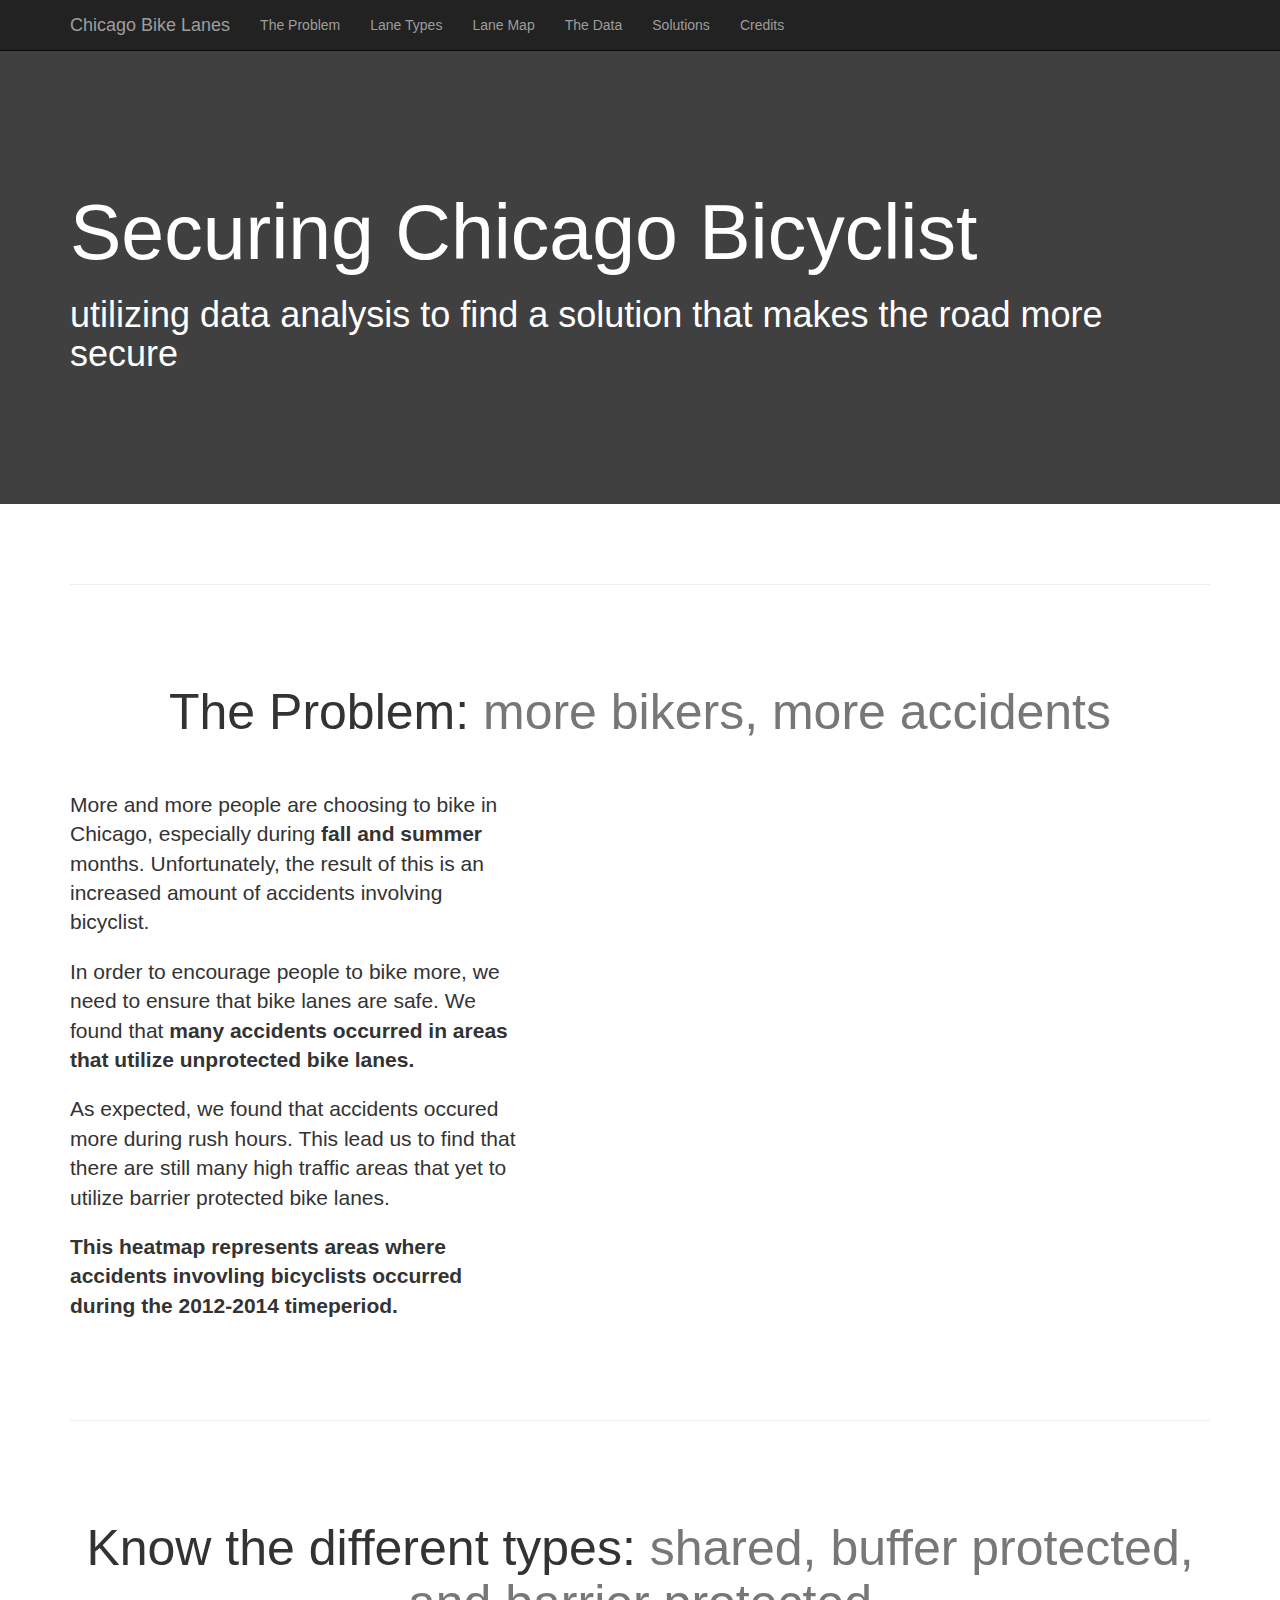
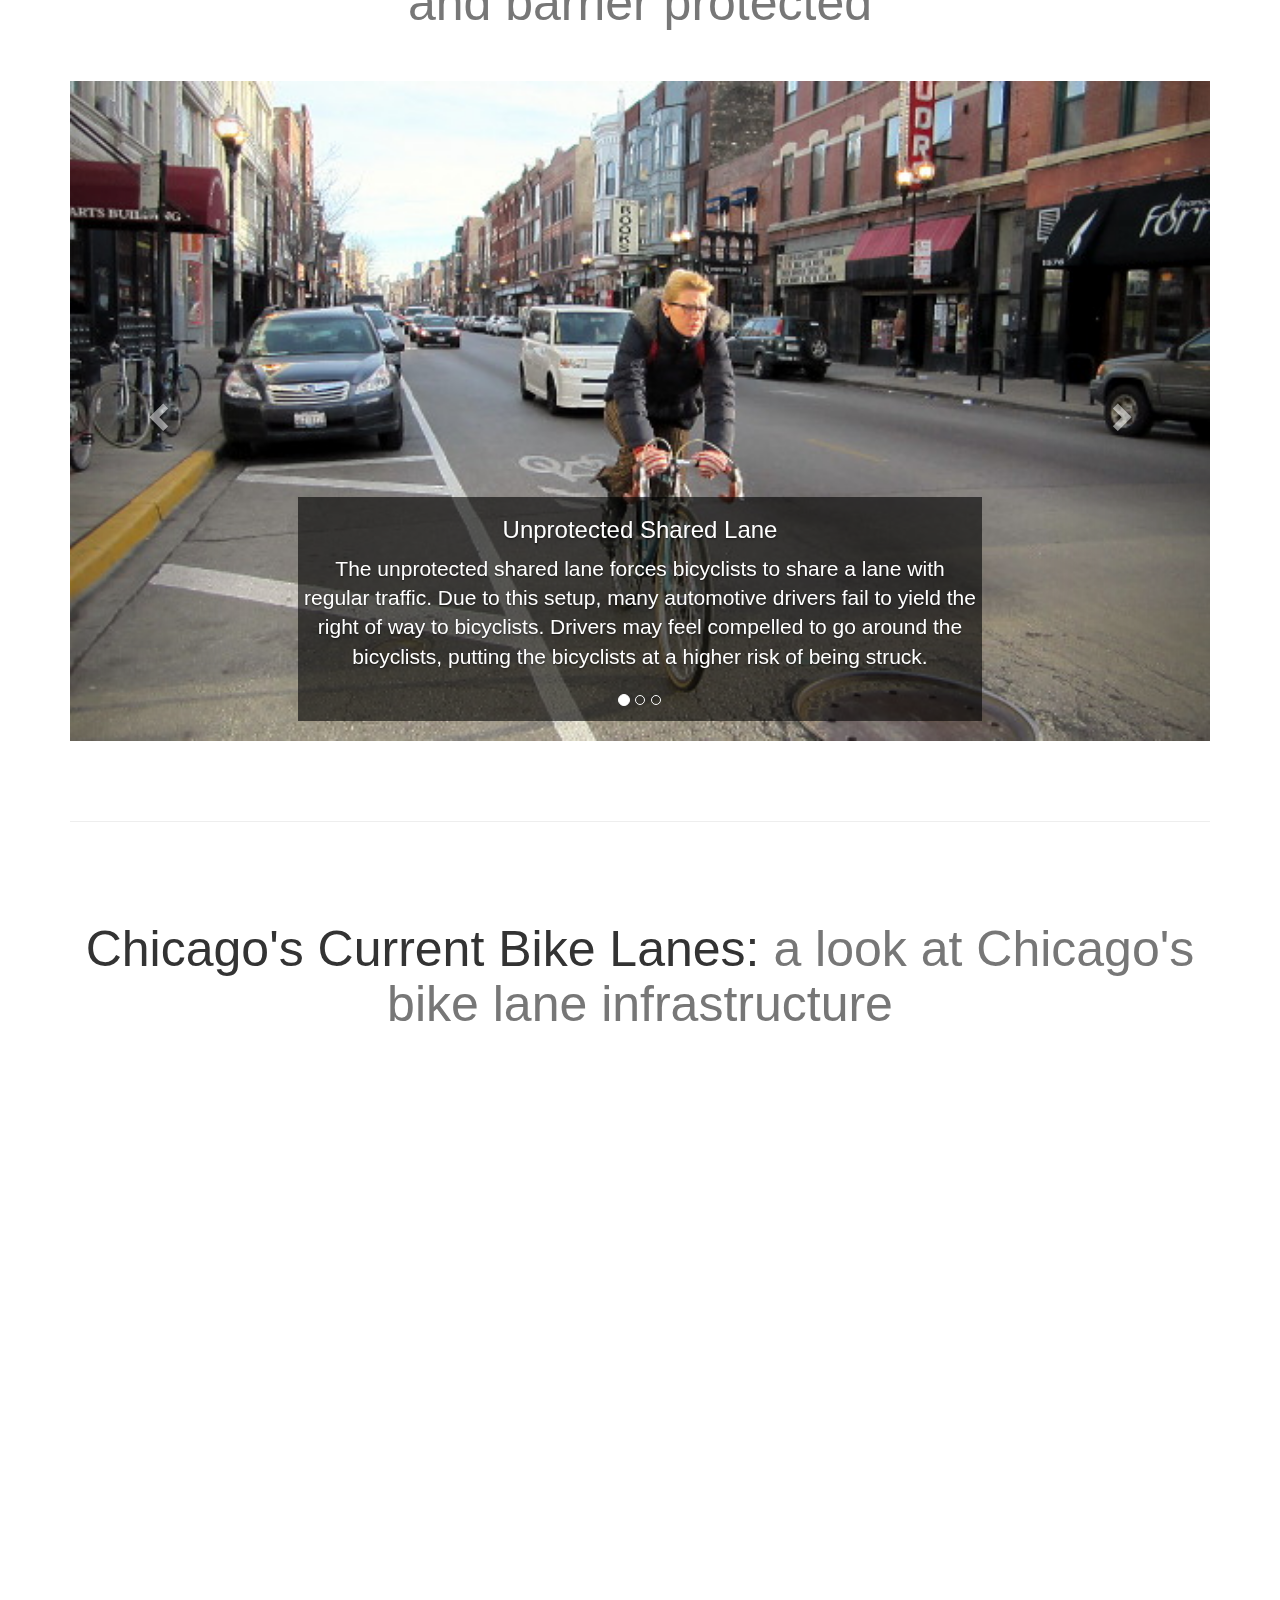
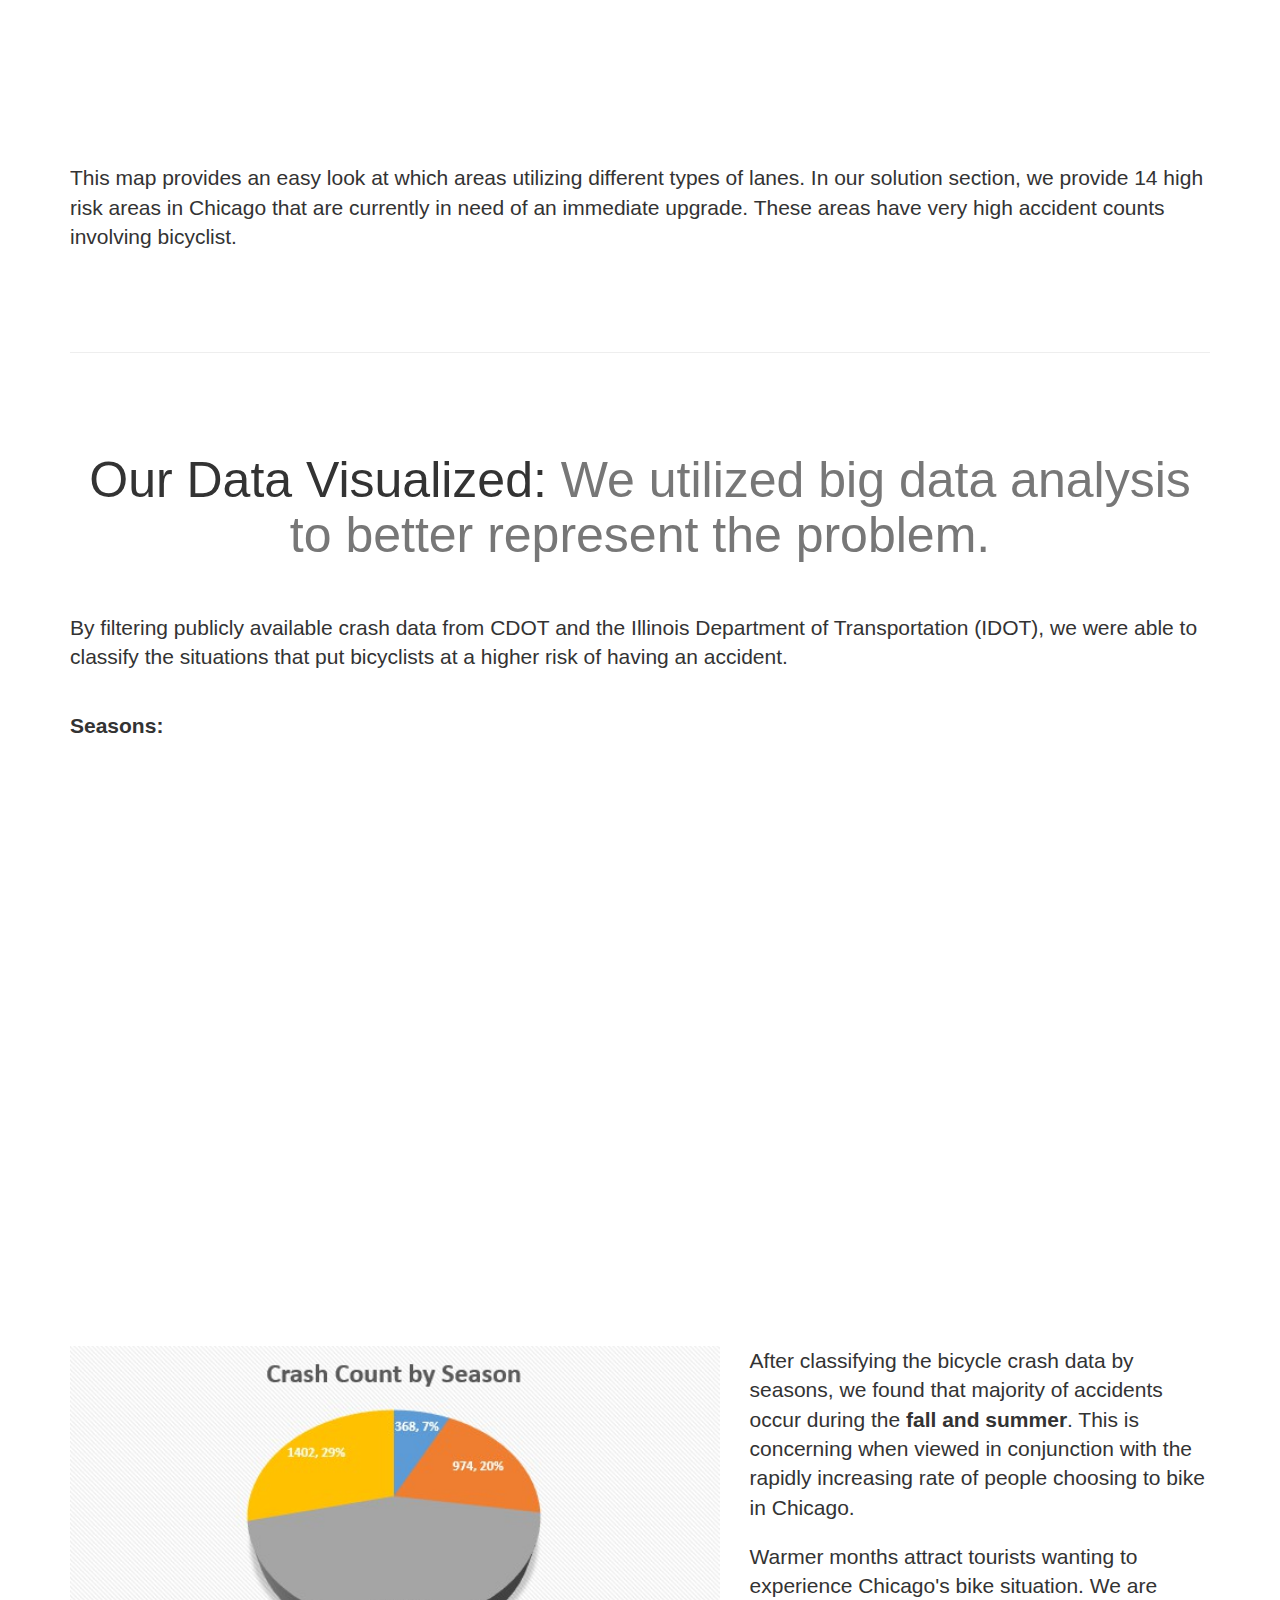
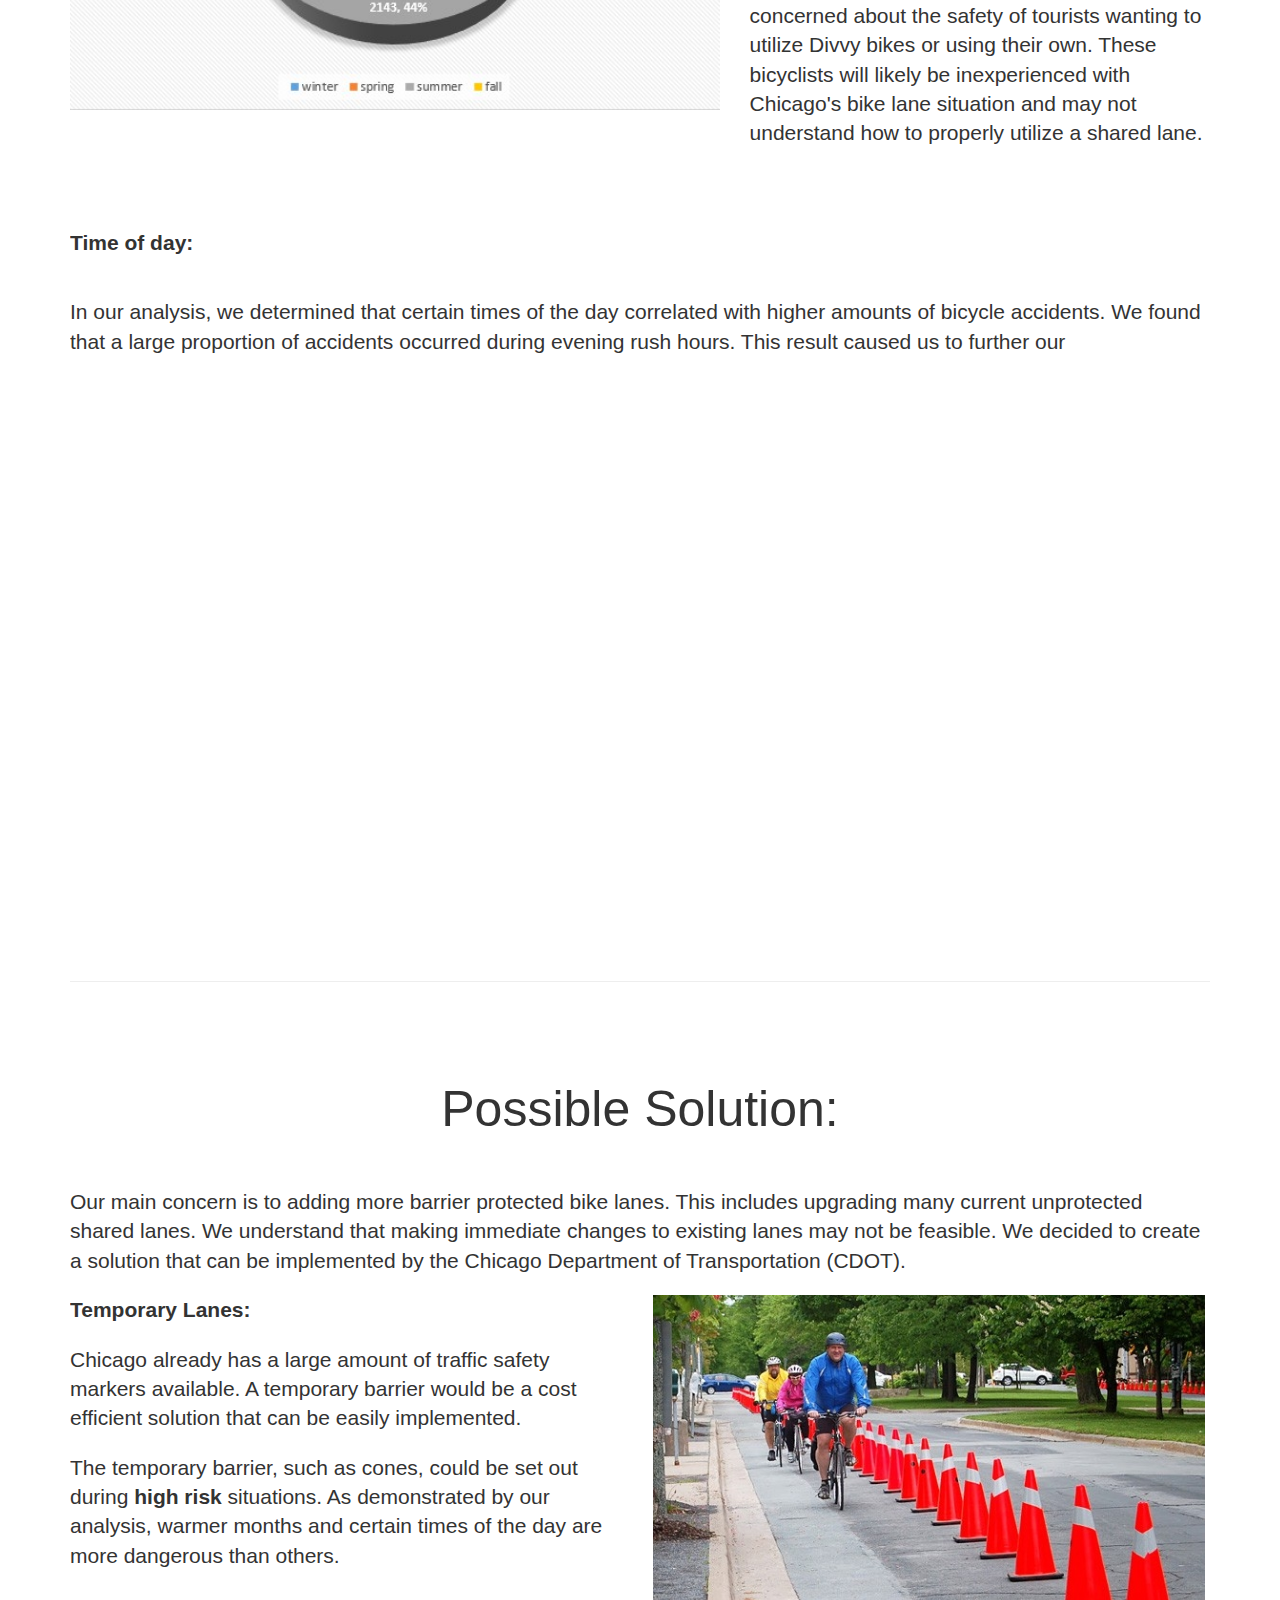
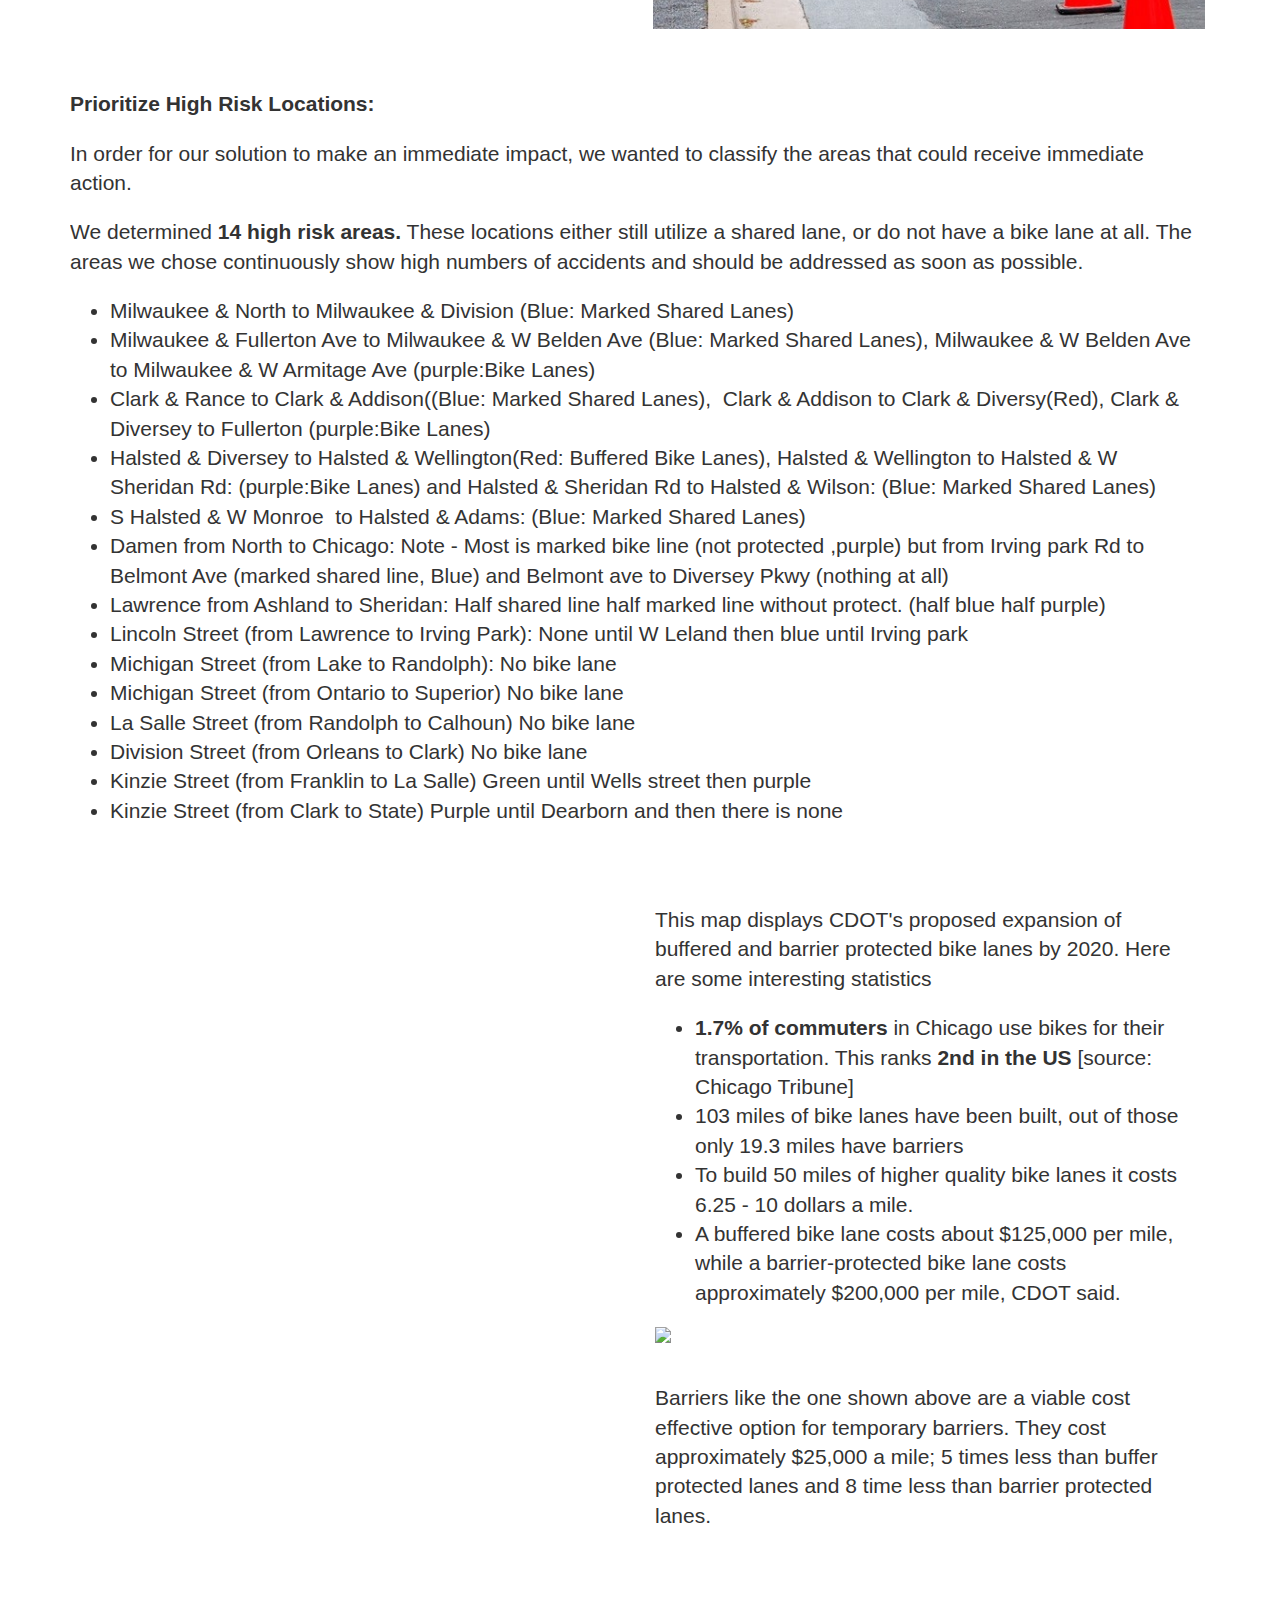
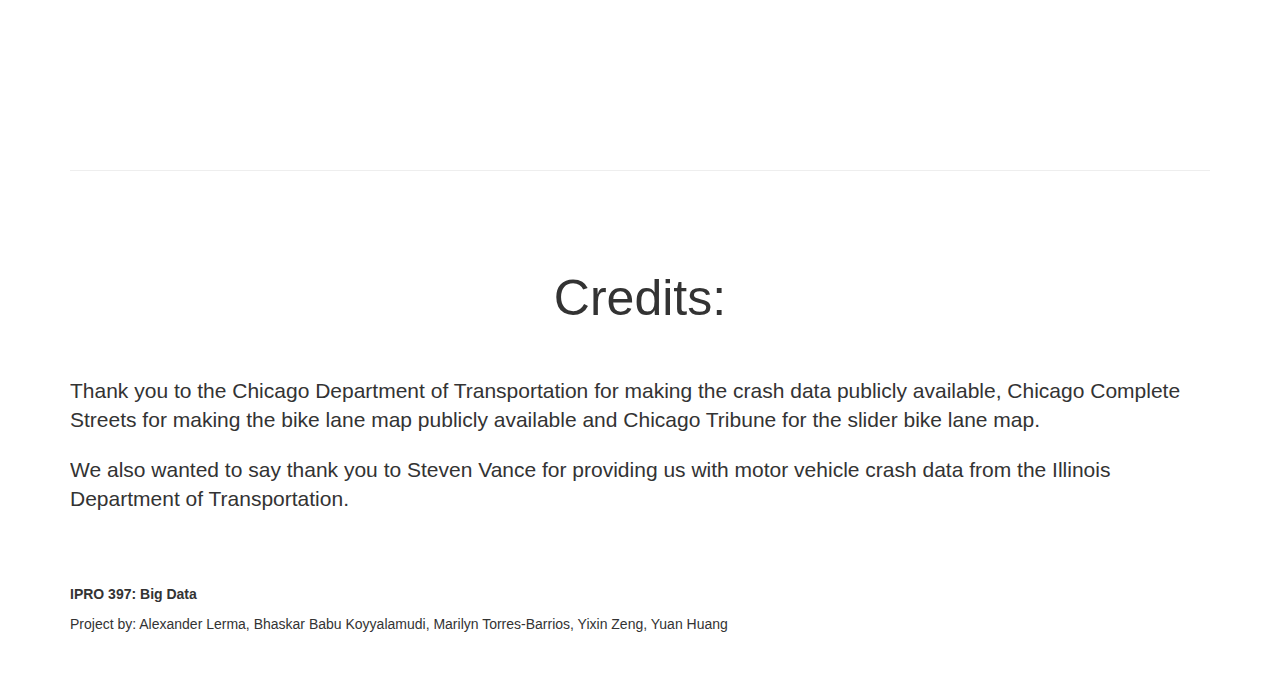
==== commit 8c38b0b5: "more updates" ====
--- a/website/index.html
+++ b/website/index.html
@@ -198,21 +198,11 @@
         </div>
 
         <div class="row featurette-row">
-            <div class="col-lg-4">
-                <p class="lead center-text">
-
-                </p>
-
-            </div>
-            <div class="col-lg-4">
-                <p class="lead center-text mid-item">
-
-                </p>
-
-            </div>
-            <div class="col-lg-4">
-                <p class="lead center-text">
-
+            <div class="col-lg-12">
+                <p class="lead need-space">
+                    This map provides an easy look at which areas utilizing different types of lanes. In our solution
+                    section, we provide 14 high risk areas in Chicago that are currently in need of an immediate upgrade.
+                    These areas have very high accident counts involving bicyclist.
                 </p>
             </div>
         </div>
@@ -370,6 +360,31 @@
             </div>
         </div>
 
+        <p class="lead need-space">
+            <div class="col-lg-6">
+                <iframe frameborder="0" class="juxtapose" width="100%" height="780"
+                src="https://cdn.knightlab.com/libs/juxtapose/latest/embed/index.html?uid=9061a826-0cc8-11e6-a524-0e7075bba956"></iframe>
+            </div>
+            <div class="col-lg-6">
+                <p class="lead">
+                    This map displays CDOT's proposed expansion of buffered and barrier protected bike lanes by 2020. Here are some interesting statistics
+                     <ul class="lead">
+                        <li><b>1.7% of commuters</b> in Chicago use bikes for their transportation. This ranks <b>2nd in the US</b> [source: Chicago Tribune]</li>
+                        <li>103 miles of bike lanes have been built, out of those only 19.3 miles have barriers</li>
+                        <li>To build 50 miles of higher quality bike lanes it costs 6.25 - 10 dollars a mile.</li>
+                        <li>A buffered bike lane costs about $125,000 per mile, while a barrier-protected bike lane costs approximately $200,000 per mile, CDOT said.</li>
+
+                    </ul>
+                </p>
+                <img class="img-responsive center-block" src="images/536.jpg"/>
+                <p class="lead need-space">
+                    Barriers like the one shown above are a viable cost effective option for temporary barriers.
+                    They cost approximately $25,000 a mile; 5 times less than buffer protected lanes and 8 time less
+                    than barrier protected lanes.
+                </p>
+            </div>
+        </p>
+
 
     </div>
 
@@ -378,12 +393,17 @@
     <!-- Thanks -->
     <div class="featurette" >
 
-        <h2 class="featurette-heading">Thank you: </h2>
-
-        <div class="row featurette-row">
-            <div class="col-lg-12">
-                <p class="lead">
-                    Thank you to CDOT and IDOT for making the crash data publicly available.
+        <h2 class="featurette-heading">Credits: </h2>
+
+        <div class="row featurette-row">
+            <div class="col-lg-12">
+                <p class="lead">
+                    Thank you to the Chicago Department of Transportation for making the crash data publicly available, Chicago Complete Streets
+                    for making the bike lane map publicly available and Chicago Tribune for the slider bike lane map.
+                </p>
+                <p class="lead">
+                    We also wanted to say thank you to Steven Vance for providing us with motor vehicle crash data
+                    from the Illinois Department of Transportation.
                 </p>
 
             </div>
